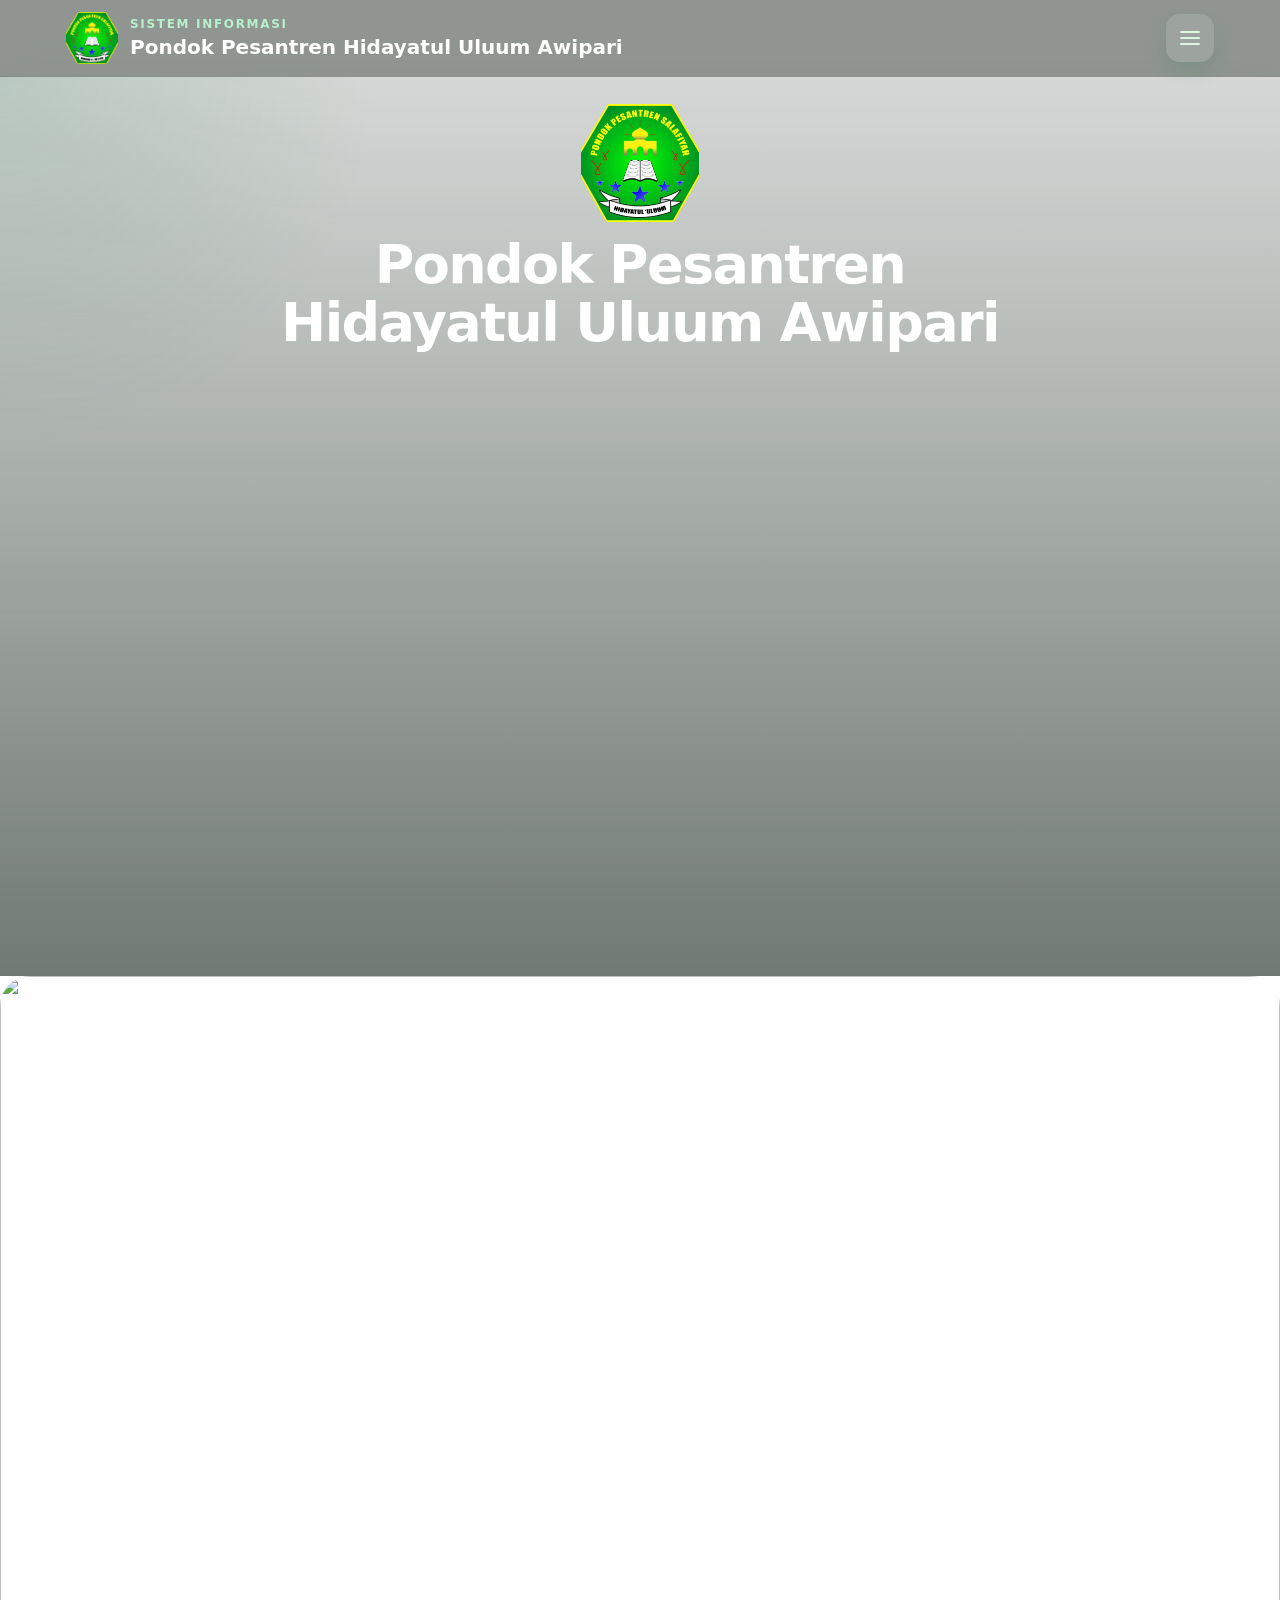
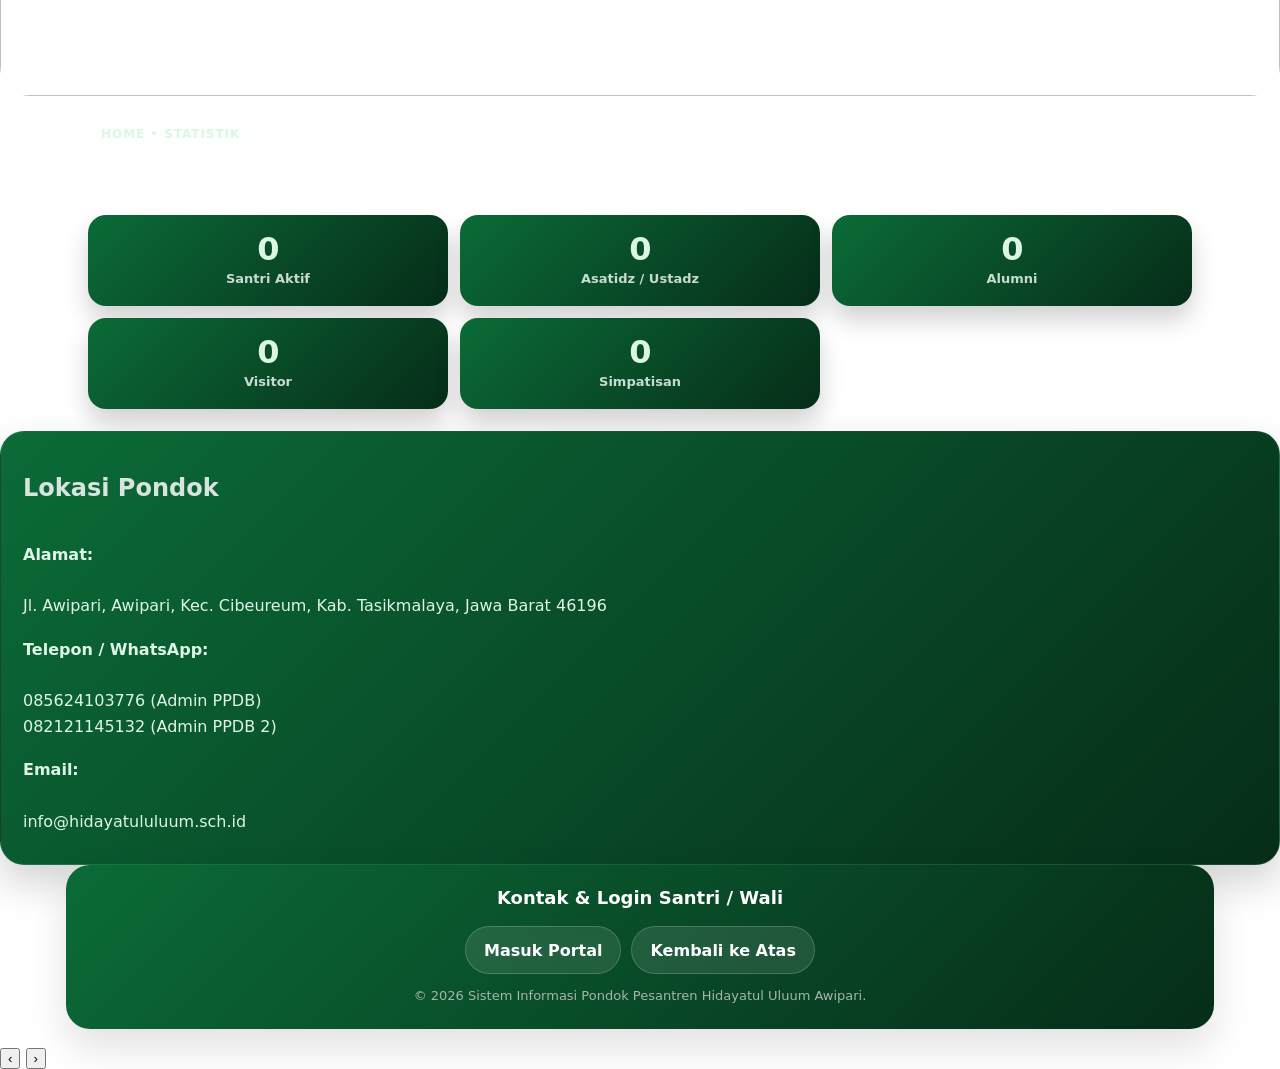
==== index.html @ ecfae8db "Update index.html" ====
<!DOCTYPE html>
<html lang="id">
<head>
  <meta charset="UTF-8" />
 <meta name="viewport" content="width=device-width, initial-scale=1.0" />
  <link rel="icon" type="image/png" href="logo.png">
  <title>Sistem Informasi Ponpes Hidayatul Uluum</title>
  <meta name="description" content="Sistem Informasi Pondok Pesantren Hidayatul Uluum Awipari" />

  
  <link rel="stylesheet" href="assets/css/style.css">
  <link rel="stylesheet" href="assets/css/home.css">
  <link rel="stylesheet" href="assets/css/banner.css">
  <link rel="stylesheet" href="assets/css/galery.css">
  <link rel="stylesheet" href="assets/css/profil.css">
  <link rel="stylesheet" href="assets/css/berita.css">
  <link rel="stylesheet" href="assets/css/program.css">
  <link rel="stylesheet" href="assets/css/ppdb.css">
  
  
</head>
<body>

  <header class="topbar">
    <div class="container topbar-inner">
      <a class="brand" href="#beranda" aria-label="Ke beranda">
        <img class="brand-logo" src="logo.png" alt="Logo Pondok" />
        <div class="brand-text">
          <span class="brand-kicker">Sistem Informasi</span>
          <span class="brand-title">Pondok Pesantren Hidayatul Uluum Awipari</span>
        </div>
      </a>

      <button class="menu-button" id="menuOpen" aria-label="Buka menu">
        <span class="menu-icon" aria-hidden="true">
          <span></span><span></span><span></span>
        </span>
      </button>
    </div>
  </header>

  <div class="overlay" id="overlay"></div>

  <aside class="drawer" id="drawer" aria-label="Menu navigasi">
    <div class="drawer-head">
      <div class="drawer-title">Menu</div>
      <button class="drawer-close" id="menuClose" aria-label="Tutup menu">×</button>
    </div>

    <nav class="nav-list" id="navList">
      <a class="nav-link" href="#beranda" data-view="home" data-scroll="beranda"><span>Home</span><small></small></a>
      <a class="nav-link" href="#profil" data-view="section" data-section="profil"><span>Profil Pondok</span><small></small></a>
      <a class="nav-link" href="#visi-misi" data-view="section" data-section="visi-misi"><span>Visi & Misi</span><small></small></a>
      <a class="nav-link" href="#program" data-view="section" data-section="program"><span>Program</span><small></small></a>
      <a class="nav-link" href="#kurikulum" data-view="section" data-section="kurikulum"><span>Kurikulum</span><small></small></a>
      <a class="nav-link" href="#ppdb" data-view="section" data-section="ppdb"><span>PPDB</span><small></small></a>
      <a class="nav-link" href="#berita" data-view="section" data-section="berita"><span>Berita</span><small></small></a>
      <a class="nav-link" href="#galery" data-view="section" data-section="galery"><span>Galery</span><small></small></a>
      <a class="nav-link" href="#banner" data-view="home" data-scroll="banner"><span>Banner</span><small></small></a>
      <a class="nav-link" href="#statistik" data-view="home" data-scroll="statistik"><span>Statistik</span><small></small></a>
      <a class="nav-link" href="#donasi" data-view="section" data-section="donasi"><span>Donasi</span><small></small></a>
      <a class="nav-link" href="#lokasi" data-view="home" data-scroll="lokasi"><span>Lokasi</span><small></small></a>
      <a class="nav-link" href="#kontak" data-view="footer" data-scroll="kontak"><span>Kontak</span><small></small></a>
    </nav>

    <div class="portal-box">
      <a class="portal-card" href="https://example.com/login" target="_blank" rel="noopener">
        <strong>🔐 Login Santri / Wali</strong>
        <span>Masuk ke portal informasi santri dan wali.</span>
      </a>
    </div>
  </aside>

  <main>
    <section class="hero" id="beranda">
      <div class="container">
        <div class="hero-shell">
          <div class="hero-inner">
            <div class="hero-brand">
              <img class="hero-logo" src="logo.png" alt="Logo Pondok Pesantren" />
            
             <h1 class="hero-title">Pondok Pesantren Hidayatul Uluum Awipari</h1>
              

              <div class="hero-note">
                <strong style="margin-left:5px;"></strong>
              </div>
            </div>
          </div>
        </div>
      </div>

     
      
      <!-- BANNER -->
      <section class="hero">

  <div class="hero-banner">
    <img src="assets/img/banner/banner.jpeg" class="slide active">
    <img src="assets/img/banner/banner1.jpeg" class="slide">
    <img src="assets/img/banner/banner2.jpeg" class="slide active">
  </div>

</section>


    <section class="block content-section" id="galery">
  <div class="container">

    <div class="section-head">
      <div>
        <div class="section-badge">Menu • Galery</div>
        <h2 class="section-title">Galery Pondok</h2>
      </div>
    </div>

    <div class="news-grid" id="galery-container">

      <!-- CARD 1 -->
      <article class="news-card">
        <img src="assets/img/galery/galery1.jpg" alt="galery 1">
      </article>

      <!-- CARD 2 -->
      <article class="news-card">
        <img src="assets/img/galery/galery1.jpg" alt="galery 1">
      </article>

      <!-- CARD 3 -->
      <article class="news-card">
        <img src="assets/img/galery/galery1.jpg" alt="galery 1">
      </article>

      <!-- CARD 4 -->
      <article class="news-card">
        <img src="assets/img/galery/galery1.jpg" alt="galery 1">
      </article>

      <!-- CARD 5 -->
      <article class="news-card">
        <img src="assets/img/galery/galery1.jpg" alt="galery 1">
      </article>

    </div>

  </div>
</section>

   


    <section class="block home-block">
      <div class="container">
        <div class="section-card">
          <div class="section-head">
            <div>
              <div class="section-badge">Home • Statistik</div>
              <h2 class="section-title">Statistik Pondok</h2>
             
            </div>
          </div>

          <div class="stats-wrap">
            <div class="stats-grid">
              <div class="stat">
                <div class="stat-value" data-count="1250">0</div>
                <div class="stat-label">Santri Aktif</div>
              </div>
              <div class="stat">
                <div class="stat-value" data-count="86">0</div>
                <div class="stat-label">Asatidz / Ustadz</div>
              </div>
              <div class="stat">
                <div class="stat-value" data-count="432">0</div>
                <div class="stat-label">Alumni</div>
              </div>
              <div class="stat">
                <div class="stat-value" data-count="15430">0</div>
                <div class="stat-label">Visitor</div>
              </div>
              <div class="stat">
                <div class="stat-value" data-count="5280">0</div>
                <div class="stat-label">Simpatisan</div>
              </div>
            </div>
          </div>
        </div>
      </div>
    </section>

   </section> <!-- tutup section sebelumnya -->

<section class="location-full home-block" id="lokasi">

  <div class="location-info">

    <h2>Lokasi Pondok</h2>

    <div class="location-meta">

      <div class="meta-row">
        <strong>Alamat:</strong><br><br>
        Jl. Awipari, Awipari, Kec. Cibeureum,
        Kab. Tasikmalaya, Jawa Barat 46196
      </div>

      <div class="meta-row">
        <strong>Telepon / WhatsApp:</strong><br><br>
        085624103776 (Admin PPDB)<br>
        082121145132 (Admin PPDB 2)
      </div>

      <div class="meta-row">
        <strong>Email:</strong><br><br>
        info@hidayatululuum.sch.id
      </div>

    </div>

  </div>

</section>

<section class="block content-section" id="profil">
  <div class="container">

    <div class="section-head">
      <div>
        <div class="section-badge">Menu • Profil</div>
        <h2 class="section-title">Profil Pondok</h2>
      </div>
    </div>

    <div class="news-grid" id="profil-container">

      <!-- CARD 1 -->
      <article class="news-card">
        <img src="assets/img/profil/profil1.jpg" alt="Profil 1">
      </article>

      <!-- CARD 2 -->
      <article class="news-card">
        <img src="assets/img/profil/profil2.jpg" alt="Profil 2">
      </article>

      <!-- CARD 3 -->
      <article class="news-card">
        <img src="assets/img/profil/profil3.jpg" alt="Profil Pondok 3">
      </article>

      <!-- CARD 4 -->
      <article class="news-card">
        <img src="assets/img/profil/profil4.jpg" alt="Profil Pondok 4">
      </article>

      <!-- CARD 5 -->
      <article class="news-card">
        <img src="assets/img/profil/profil5.jpg" alt="Profil Pondok 5">
      </article>

    </div>

  </div>
</section>

<section class="block content-section" id="visi-misi">
  <div class="container">

    <div class="section-head">
      <div>
        <div class="section-badge">Menu • Visi & Misi</div>
        <h2 class="section-title">Visi & Misi</h2>
      </div>
    </div>

    <div class="news-grid" id="visi-misi-container">

      <!-- CARD 1 -->
      <article class="news-card">
        <img src="assets/img/visi-misi/visi-misi1.jpg" alt="visi-misi">
      </article>

      <!-- CARD 2 -->
      <article class="news-card">
        <img src="assets/img/visi-misi/visi-misi2.jpg" alt="visi-misi">
      </article>

      <!-- CARD 3 -->
      <article class="news-card">
        <img src="assets/img/visi-misi/visi-misi3.jpg" alt="visi-misi">
      </article>

      <!-- CARD 4 -->
      <article class="news-card">
        <img src="assets/img/visi-misi/visi-misi4.jpg" alt="visi-misi">
      </article>

      <!-- CARD 5 -->
      <article class="news-card">
        <img src="assets/img/visi-misi/visi-misi5.jpg" alt="visi-misi 5">
      </article>

    </div>

  </div>
</section>

    <section class="block content-section" id="program">
  <div class="container">

    <div class="section-head">
      <div>
        <div class="section-badge">Menu • Program</div>
        <h2 class="section-title">Program</h2>
      </div>
    </div>

    <div class="news-grid" id="program-container">

      <!-- CARD 1 -->
      <article class="news-card">
        <img src="assets/img/program/program1.jpg" alt="program">
      </article>

      <!-- CARD 2 -->
      <article class="news-card">
        <img src="assets/img/program/program2.jpg" alt="program">
      </article>

      <!-- CARD 3 -->
      <article class="news-card">
        <img src="assets/img/program/program3.jpg" alt="program">
      </article>

      <!-- CARD 4 -->
      <article class="news-card">
        <img src="assets/img/program/program4.jpg" alt="program">
      </article>

      <!-- CARD 5 -->
      <article class="news-card">
        <img src="assets/img/program/program5.jpg" alt="program">
      </article>

    </div>

  </div>
</section>
    
  
 <section class="block content-section" id="kurikulum">
  <div class="container">

    <div class="section-head">
      <div>
        <div class="section-badge">Menu • Kurikulum</div>
        <h2 class="section-title">Kurikulum</h2>
      </div>
    </div>

    <div class="news-grid" id="kurikulum-container">

      <!-- CARD 1 -->
      <article class="news-card">
        <img src="assets/img/kurikulum/kurikulum1.jpg" alt="kurikulum">
      </article>

      <!-- CARD 2 -->
      <article class="news-card">
        <img src="assets/img/kurikulum/kurikulum2.jpg" alt="kurikulum">
      </article>

      <!-- CARD 3 -->
      <article class="news-card">
        <img src="assets/img/kurikulum/kurikulum3.jpg" alt="kurikulum">
      </article>

      <!-- CARD 4 -->
      <article class="news-card">
        <img src="assets/img/kurikulum/kurikulum4.jpg" alt="kurikulum">
      </article>

      <!-- CARD 5 -->
      <article class="news-card">
        <img src="assets/img/kurikulum/kurikulum5.jpg" alt="kurikulum">
      </article>

    </div>

  </div>
</section>

    <section class="block content-section" id="ppdb">
  <div class="container">

    <div class="section-head">
      <div>
        <div class="section-badge">Menu • PPDB</div>
        <h2 class="section-title">PPDB</h2>
      </div>
    </div>

    <div class="news-grid" id="ppdb-container">

      <!-- CARD 1 -->
      <article class="news-card">
        <img src="assets/img/ppdb/ppdb1.jpg" alt="ppdb">
      </article>

      <!-- CARD 2 -->
      <article class="news-card">
        <img src="assets/img/ppdb/ppdb2.jpg" alt="ppdb">
      </article>

      <!-- CARD 3 -->
      <article class="news-card">
        <img src="assets/img/ppdb/ppdb3.jpg" alt="ppdb">
      </article>

      <!-- CARD 4 -->
      <article class="news-card">
        <img src="assets/img/ppdb/ppdb4.jpg" alt="ppdb">
      </article>

      <!-- CARD 5 -->
      <article class="news-card">
        <img src="assets/img/ppdb/ppdb5.jpg" alt="ppdb">
      </article>

    </div>

  </div>
</section>

    <section class="block content-section" id="berita">
  <div class="container">

    <div class="section-head">
      <div>
        <div class="section-badge">Menu • BERITA</div>
        <h2 class="section-title">BERITA</h2>
      </div>
    </div>

    <div class="news-grid" id="berita-container">

      <!-- CARD 1 -->
      <article class="news-card">
        <img src="assets/img/berita/berita1.jpg" alt="berita">
      </article>

      <!-- CARD 2 -->
      <article class="news-card">
        <img src="assets/img/berita/berita2.jpg" alt="berita">
      </article>

      <!-- CARD 3 -->
      <article class="news-card">
        <img src="assets/img/berita/berita3.jpg" alt="berita">
      </article>

      <!-- CARD 4 -->
      <article class="news-card">
        <img src="assets/img/berita/berita4.jpg" alt="berita">
      </article>

      <!-- CARD 5 -->
      <article class="news-card">
        <img src="assets/img/berita/berita5.jpg" alt="berita">
      </article>

    </div>

  </div>
</section>

    <section class="block content-section" id="donasi">
      <div class="container">
        <div class="section-card">
          <div class="section-head">
            <div>
              <div class="section-badge">Menu • Donasi</div>
              <h2 class="section-title">Donasi & Dukungan</h2>
           
            </div>
          </div>

          <div class="donation-wrap">
            <div class="donation-card">
              <h3>Rekening Donasi</h3>
              <p>
                Mari dukung pendidikan, pembangunan, dan kegiatan pondok pesantren.
              </p>

              <div class="donation-list">
                <div class="bank-box">
                  <strong>BSI</strong>
                  <span>7232592146<br>a.n. Pondok Hidayatul Uluum</span>
                </div>
              

              <div class="donation-actions">
                <a class="btn btn-green" href="#kontak">Hubungi Admin</a>
                <a class="btn btn-light" href="#lokasi">Cek Lokasi</a>
              </div>
            </div>

            <div class="donation-side">
              <div class="qris-card">
                <h4>QRIS / Scan Donasi</h4>
              
                <div class="qris-box">
                  <div>
                    <div style="font-size:28px;font-weight:900;">QRIS</div>
                    <small>Area QRIS bisa diganti dengan file gambar upload.</small>
                  </div>
                </div>
              </div>

              <div class="bank-box">
                <strong>Catatan</strong>
                <span>
                 
                </span>
              </div>
            </div>
          </div>
        </div>
      </div>
    </section>

    <footer id="kontak">
      <div class="container">
        <div class="footer-card">
          <strong>Kontak & Login Santri / Wali</strong>
          <div class="footer-actions">
            <a class="btn btn-outline" href="https://example.com/login" target="_blank" rel="noopener">Masuk Portal</a>
            <a class="btn btn-outline" href="#beranda">Kembali ke Atas</a>
          </div>
          <div class="footer-note">
            © 2026 Sistem Informasi Pondok Pesantren Hidayatul Uluum Awipari.
          </div>
        </div>
      </div>
    </footer>
  </main>

  <div id="lightbox" class="lightbox">
  <span id="closeLightbox">×</span>
  <img id="lightboxImg">
  <button id="prevImg">‹</button>
  <button id="nextImg">›</button>
</div>

<script src="assets/js/navigation.js"></script>
<script src="assets/js/lightbox.js"></script>
<script src="assets/js/banner.js"></script>
</body>
</html>
---- assets/css/style.css ----
:root{
  --green:#0b6b38;
  --green-dark:#08512b;
  --green-soft:#eaf6ef;
  --bg:#f6f8f7;
  --text:#15202a;
  --muted:#61707b;
  --line:rgba(255,255,255,.15);
  --glass:rgba(255,255,255,.10);
  --glass-2:rgba(255,255,255,.16);
  --shadow:0 18px 40px rgba(0,0,0,.12);
  --radius:24px;
  --max:1180px;
}

*{
  box-sizing:border-box;
}

html{
  scroll-behavior:smooth;
  -webkit-text-size-adjust:100%;
  scroll-padding-top:88px;
}

body{
  margin:0;
  font-family:system-ui,-apple-system,Segoe UI,Roboto,Arial,sans-serif;
  color:#fff;
  overflow-x:hidden;
  -webkit-font-smoothing:antialiased;
  text-rendering:optimizeLegibility;
  background:#fff;
}

body::before{
  content:"";
  position:fixed;
  inset:0;
  z-index:-2;
  background:url('../../background.jpeg') center/cover no-repeat;
  transform:scale(1.02);
}

a{
  text-decoration:none;
  color:inherit;
}

img{
  display:block;
  max-width:100%;
}

.container{
  width:100%;
  max-width:var(--max);
  margin:auto;
  padding:0 16px;
}

/* Top bar */
.topbar{
  position:fixed;
  inset:0 0 auto 0;
  z-index:1000;
  background:rgba(9, 20, 13, .45);
  backdrop-filter:blur(16px);
  border-bottom:1px solid rgba(255,255,255,.08);
}

.topbar-inner{
  height:76px;
  display:flex;
  align-items:center;
  justify-content:space-between;
  gap:14px;
}

.brand{
  display:flex;
  align-items:center;
  gap:12px;
  min-width:0;
}

.brand-logo{
  width:52px;
  height:52px;
  border-radius:16px;
  object-fit:cover;
  background:transparent;
  border:none;
  box-shadow:none;
}

.brand-text{
  min-width:0;
  line-height:1.1;
}

.brand-kicker{
  display:block;
  font-size:12px;
  letter-spacing:.14em;
  text-transform:uppercase;
  color:#b7f0cd;
  font-weight:800;
  margin-bottom:5px;
}

.brand-title{
  display:block;
  font-size:clamp(15px, 2.4vw, 20px);
  font-weight:900;
  color:#fff;
  white-space:nowrap;
  overflow:hidden;
  text-overflow:ellipsis;
}

.menu-button{
  width:48px;
  height:48px;
  border:none;
  border-radius:14px;
  background:rgba(234,246,239,.14);
  color:#dbf6e3;
  cursor:pointer;
  display:grid;
  place-items:center;
  box-shadow:0 10px 18px rgba(11,107,56,.12);
  transition:.25s ease;
  flex:0 0 auto;
}

.menu-button:hover{
  transform:translateY(-1px);
  background:rgba(234,246,239,.20);
}

.menu-icon{
  width:20px;
  height:14px;
  position:relative;
}

.menu-icon span{
  position:absolute;
  left:0;
  width:100%;
  height:2px;
  border-radius:2px;
  background:currentColor;
}

.menu-icon span:nth-child(1){top:0}
.menu-icon span:nth-child(2){top:6px}
.menu-icon span:nth-child(3){bottom:0}

/* Drawer */
.overlay{
  position:fixed;
  inset:0;
  background:rgba(2, 10, 6, .55);
  opacity:0;
  pointer-events:none;
  transition:.25s ease;
  z-index:1100;
}

.overlay.active{
  opacity:1;
  pointer-events:auto;
}

.drawer{
  position:fixed;
  top:0;
  right:-100%;
  width:min(360px, 88vw);
  height:100vh;
  background:rgba(8, 18, 12, .86);
  backdrop-filter:blur(18px);
  z-index:1200;
  box-shadow:-18px 0 50px rgba(0,0,0,.20);
  transition:.32s ease;
  display:flex;
  flex-direction:column;
  padding:22px;
  border-left:1px solid rgba(255,255,255,.08);
}

.drawer.active{
  right:0;
}

.drawer-head{
  display:flex;
  align-items:center;
  justify-content:space-between;
  gap:12px;
  padding-bottom:16px;
  border-bottom:1px solid rgba(255,255,255,.10);
  margin-bottom:18px;
}

.drawer-title{
  font-weight:900;
  font-size:18px;
  color:#dbf6e3;
}

.drawer-close{
  border:none;
  background:rgba(255,255,255,.08);
  color:#fff;
  width:40px;
  height:40px;
  border-radius:12px;
  cursor:pointer;
  font-size:22px;
  line-height:1;
}

.nav-list{
  display:flex;
  flex-direction:column;
  gap:8px;
  overflow:auto;
  padding-right:2px;
}

.nav-link{
  display:flex;
  align-items:center;
  justify-content:space-between;
  gap:12px;
  padding:14px 15px;
  border-radius:14px;
  color:#eef8f1;
  background:rgba(255,255,255,.04);
  border:1px solid rgba(255,255,255,.08);
  font-weight:800;
  transition:.22s ease;
}

.nav-link:hover,
.nav-link.active{
  transform:translateX(2px);
  border-color:rgba(11,107,56,.40);
  background:linear-gradient(90deg, rgba(11,107,56,.26), rgba(11,107,56,.12));
}

.nav-link small{
  font-weight:600;
  color:rgba(233,245,238,.72);
}

.portal-box{
  margin-top:auto;
  padding-top:18px;
  border-top:1px solid rgba(255,255,255,.10);
}

.portal-card{
  display:block;
  padding:16px;
  border-radius:18px;
  background:linear-gradient(135deg, var(--green), var(--green-dark));
  color:#fff;
  box-shadow:0 18px 30px rgba(11,107,56,.22);
  text-align:left;
  transition:.25s ease;
}

.portal-card:hover{
  transform:translateY(-2px);
}

.portal-card strong{
  display:block;
  font-size:16px;
  margin-bottom:5px;
}

.portal-card span{
  display:block;
  font-size:13px;
  opacity:.9;
  line-height:1.5;
}

/* Main */
main{
  padding-top:76px;
}

.btn{
  border:none;
  cursor:pointer;
  border-radius:999px;
  padding:13px 18px;
  font-weight:800;
  transition:.25s ease;
  display:inline-flex;
  align-items:center;
  gap:10px;
  justify-content:center;
  min-height:48px;
}

.btn:hover{
  transform:translateY(-1px);
}

.btn-outline{
  background:rgba(255,255,255,.10);
  color:#fff;
  border:1px solid rgba(255,255,255,.18);
  backdrop-filter:blur(8px);
}

.btn-green{
  background:linear-gradient(135deg, #1b8d50, #0b6b38);
  color:#fff;
  box-shadow:0 12px 24px rgba(11,107,56,.18);
}

.btn-green:hover{
  filter:brightness(1.03);
}

.btn-light{
  background:rgba(255,255,255,.10);
  color:#fff;
  border:1px solid rgba(255,255,255,.12);
}

/* Sections */
section.block{
  padding:0;
}

.section-card{
  position:relative;
  overflow:hidden;
  background:transparent;
  border:none;
  border-radius:var(--radius);
  box-shadow:none;
  backdrop-filter:none;
}

.section-card::before{
  content:"";
  position:absolute;
  inset:0;
  pointer-events:none;
  background:none;
}

.section-head{
  position:relative;
  z-index:1;
  padding:22px 22px 0;
  display:flex;
  align-items:flex-end;
  justify-content:space-between;
  gap:16px;
  flex-wrap:wrap;
}

.section-title{
  margin:0;
  font-size:clamp(20px, 3vw, 30px);
  color:#fff;
  letter-spacing:-.02em;
}

.section-subtitle{
  margin:8px 0 0;
  color:rgba(239,247,243,.84);
  line-height:1.7;
  max-width:820px;
}

.section-badge{
  display:inline-flex;
  align-items:center;
  gap:8px;
  padding:8px 12px;
  border-radius:999px;
  background:rgba(234,246,239,.10);
  color:#dbf6e3;
  border:1px solid rgba(255,255,255,.10);
  font-size:12px;
  font-weight:800;
  letter-spacing:.08em;
  text-transform:uppercase;
  margin-bottom:12px;
}

/* Content pages that switch based on menu */
.content-section{
  display:none;
}

.content-section.active{
  display:block;
}

.content-wrap{
  position:relative;
  z-index:1;
  padding:22px;
}

.content-box{
  position:relative;
  overflow:hidden;
  background:rgba(255,255,255,.11);
  border:1px solid rgba(255,255,255,.12);
  border-radius:22px;
  padding:22px;
  backdrop-filter:blur(12px);
  box-shadow:0 10px 24px rgba(0,0,0,.08);
}

.content-box::before{
  content:"";
  position:absolute;
  inset:0;
  pointer-events:none;
  background:
    linear-gradient(135deg, rgba(11,107,56,.08), transparent 44%),
    radial-gradient(circle at right top, rgba(255,255,255,.10), transparent 26%);
}

.content-box h3{
  position:relative;
  z-index:1;
  margin:0 0 10px;
  font-size:24px;
  color:#fff;
}

.content-box p{
  position:relative;
  z-index:1;
  margin:0;
  color:rgba(239,247,243,.88);
  line-height:1.8;
}

.placeholder-grid{
  position:relative;
  z-index:1;
  display:grid;
  grid-template-columns:repeat(2, minmax(0, 1fr));
  gap:14px;
  margin-top:18px;
}

.placeholder-card{
  padding:16px;
  border-radius:18px;
  background:rgba(255,255,255,.08);
  border:1px dashed rgba(255,255,255,.20);
  color:rgba(237,247,241,.86);
  line-height:1.7;
  min-height:92px;
}

.placeholder-card strong{
  display:block;
  color:#fff;
  margin-bottom:6px;
  font-size:15px;
}

/* FOOTER FULL WIDTH */
footer{
  width:100vw;
  max-width:100vw;
  margin-left:calc(50% - 50vw);
  margin-right:calc(50% - 50vw);
  padding:0;
}

.footer-card{
  background:linear-gradient(135deg, #0b6b38, #062d18);
  color:#d8e4dd;
  border-radius:24px;
  padding:22px;
  display:grid;
  gap:12px;
  text-align:center;
  box-shadow:var(--shadow);
  border:none;
  backdrop-filter:none;
  width:100%;
  max-width:100%;
}

.footer-card strong{
  color:#fff;
  font-size:18px;
}

.footer-actions{
  display:flex;
  flex-wrap:wrap;
  justify-content:center;
  gap:10px;
  margin-top:6px;
}

.footer-note{
  color:#a7b4ad;
  font-size:13px;
  line-height:1.6;
}

/* Responsive */
@media (max-width:1024px){
  .placeholder-grid{
    grid-template-columns:1fr;
  }
}

@media (max-width:768px){
  .topbar-inner{
    height:70px;
  }

  .brand-logo{
    width:44px;
    height:44px;
    border-radius:14px;
  }

  .menu-button{
    width:44px;
    height:44px;
  }

  main{
    padding-top:70px;
  }

  .section-card{
    border-radius:20px;
  }

  .section-head{
    padding:16px 16px 0;
  }

  .content-wrap{
    padding:16px;
  }

  /* .content-box,
  .footer-card{
    padding:16px;
    border-radius:18px;
  }

  .content-box h3{
    font-size:20px;
  }

  .footer-card{
    border-radius:20px;
    padding:18px;
  }
} */

@media (max-width:520px){
  .brand-title{
    max-width:175px;
    white-space:normal;
    display:-webkit-box;
    -webkit-line-clamp:2;
    -webkit-box-orient:vertical;
    overflow:hidden;
  }

  .topbar-inner{
    height:66px;
  }

  .btn{
    width:100%;
  }

  .section-subtitle{
    font-size:13px;
  }

  .meta-row{
    font-size:13px;
    padding:0;
  }

  .footer-card{
    padding:16px;
  }
}

@media (max-width:380px){
  .topbar-inner{
    height:62px;
  }

  .brand{
    gap:10px;
  }

  .brand-logo{
    width:40px;
    height:40px;
    border-radius:12px;
  }

  .menu-button{
    width:42px;
    height:42px;
  }

  main{
    padding-top:62px;
  }
}

.lightbox{
  position:fixed;
  inset:0;
  background:rgba(0,0,0,.95);
  display:none;
  align-items:center;
  justify-content:center;
  z-index:99999;
}

.lightbox.active{
  display:flex;
}

.lightbox img{
  max-width:90%;
  max-height:90%;
  object-fit:contain;
  animation: zoomIn .2s ease;
}

@keyframes zoomIn{
  from{
    transform:scale(.9);
    opacity:.4;
  }
  to{
    transform:scale(1);
    opacity:1;
  }
}

/* tombol navigasi */
.lightbox button{
  position:absolute;
  top:50%;
  transform:translateY(-50%);
  background:rgba(255,255,255,.12);
  border:none;
  color:#fff;
  font-size:28px;
  width:44px;
  height:44px;
  border-radius:10px;
  cursor:pointer;
}

#prevImg{left:16px}
#nextImg{right:16px}

/* close button */
#closeLightbox{
  position:absolute;
  top:16px;
  right:16px;
  font-size:32px;
  color:#fff;
  cursor:pointer;
}
---- assets/css/home.css ----
/* Hero */
.hero{
  width:100%;
  padding:0;
}

.hero-shell{
  width:100%;
  min-height:100vh;
  position:relative;
  background:
    linear-gradient(180deg, rgba(8, 24, 14, .18), rgba(8, 24, 14, .58)),
    url('../../background.jpeg') center/cover no-repeat;
}

.hero-shell::before{
  content:"";
  position:absolute;
  inset:0;
  background:
    linear-gradient(180deg, rgba(255,255,255,.06), rgba(255,255,255,0)),
    radial-gradient(circle at top left, rgba(11,107,56,.14), transparent 24%);
  pointer-events:none;
}

.hero-inner{
  width:100%;
  padding:28px;
  display:grid;
  gap:22px;
  position:relative;
  z-index:1;
}

.hero-brand{
  text-align:center;
  margin:0 auto;
  max-width:760px;
}

.hero-logo{
  width:118px;
  height:118px;
  border-radius:28px;
  object-fit:cover;
  background:transparent;
  border:none;
  box-shadow:none;
  display:block;
  margin:0 auto 14px;
}

.hero-kicker{
  display:inline-block;
  font-size:12px;
  letter-spacing:.2em;
  text-transform:uppercase;
  font-weight:900;
  padding:8px 14px;
  border-radius:999px;
  background:rgba(255,255,255,.12);
  border:1px solid rgba(255,255,255,.16);
  margin-bottom:14px;
}

.hero-title{
  margin:0;
  font-size:clamp(28px, 5vw, 54px);
  line-height:1.08;
  letter-spacing:-.03em;
  text-wrap:balance;
}

.hero-subtitle{
  margin:14px auto 0;
  font-size:clamp(15px, 2.2vw, 19px);
  line-height:1.8;
  color:rgba(255,255,255,.92);
  max-width:760px;
}

.hero-actions{
  display:flex;
  flex-wrap:wrap;
  gap:12px;
  justify-content:center;
  margin-top:18px;
}

.hero-note{
  display:flex;
  justify-content:center;
  margin-top:8px;
  color:rgba(255,255,255,.86);
  font-size:13px;
  text-align:center;
}

/* Gallery */



.dots{
  display:flex;
  align-items:center;
  gap:8px;
  flex-wrap:wrap;
}

.dot{
  width:10px;
  height:10px;
  border-radius:50%;
  border:none;
  background:rgba(255,255,255,.38);
  cursor:pointer;
  transition:.22s ease;
}

.dot.active{
  width:28px;
  border-radius:999px;
  background:#dbf6e3;
}

.slider-actions{
  display:flex;
  gap:10px;
}

.icon-btn{
  width:42px;
  height:42px;
  border:none;
  border-radius:12px;
  cursor:pointer;
  background:rgba(255,255,255,.12);
  color:#fff;
  font-size:18px;
  display:grid;
  place-items:center;
  transition:.22s ease;
  border:1px solid rgba(255,255,255,.10);
}

.icon-btn:hover{
  background:rgba(255,255,255,.18);
}

/* Statistics */
.stats-wrap{
  position:relative;
  z-index:1;
  padding:18px 22px 22px;
}

.stats-grid{
  display:grid;
  grid-template-columns:repeat(3, minmax(0, 1fr));
  gap:12px;
}

.stat{
  padding:18px 14px;
  background:linear-gradient(135deg, #0b6b38, #062d18);
  border:none;
  border-radius:18px;
  text-align:center;
  box-shadow:0 14px 24px rgba(0,0,0,.18);
  min-width:0;
  backdrop-filter:none;
}

.stat-value{
  font-size:clamp(22px, 3.2vw, 32px);
  font-weight:900;
  color:#dbf6e3;
  letter-spacing:-.03em;
  margin-bottom:5px;
  line-height:1;
}

.stat-label{
  color:rgba(237,247,241,.84);
  font-weight:700;
  font-size:13px;
  line-height:1.4;
}

/* Location */
.location-full{
  width:100%;
  margin:0;
  padding:0;
}

.location-wrap{
  width:100%;
  padding:0;
}

.location-info{
  width:100%;
  background:linear-gradient(135deg, #0b6b38, #062d18);
  color:#d8e4dd;
  border-radius:24px;
  padding:22px;
  display:grid;
  gap:12px;
  box-shadow:0 18px 40px rgba(0,0,0,.18);
  border:1px solid rgba(255,255,255,.08);
  backdrop-filter:none;
}

.location-info h3{
  margin:0;
  font-size:34px;
  color:#fff;
}

.location-info p{
  margin:0;
  color:rgba(239,247,243,.92);
  line-height:1.8;
  font-size:14px;
}

.location-meta{
  display:grid;
  gap:10px;
  margin-top:8px;
}

.meta-row{
  padding:0;
  background:none;
  border:none;
  border-radius:0;
  color:#dff5e7;
  line-height:1.6;
  font-size:16px;
  margin-bottom:8px;
}

#alamat .section-card{
  background:transparent;
  border:none;
  box-shadow:none;
  backdrop-filter:none;
}

#alamat .location-info{
  width:100%;
  max-width:none;
  background:linear-gradient(160deg, #0b6b38, #062d18, #03150b);
  border:none;
  box-shadow:0 18px 40px rgba(0,0,0,.28);
}

/* Responsive */
@media (max-width:1024px){
  .stats-grid{
    grid-template-columns:repeat(2, minmax(0, 1fr));
  }
}

@media (max-width:768px){
  .hero-shell{
    min-height:auto;
    border-radius:0 0 22px 22px;
  }

  .hero-inner{
    padding:16px 14px 18px;
    gap:14px;
  }

  .hero-brand{
    max-width:100%;
  }

  .hero-logo{
    width:86px;
    height:86px;
    border-radius:22px;
    margin:0 auto 8px;
    object-fit:contain;
  }

  .hero-kicker{
    padding:7px 12px;
    margin-bottom:8px;
  }

  .hero-title{
    font-size:clamp(24px, 5vw, 36px);
    line-height:1.12;
  }

  .hero-subtitle{
    font-size:14px;
    line-height:1.6;
    margin-top:10px;
  }

  .hero-actions{
    margin-top:12px;
  }

  .slider{
    min-height:260px;
    border-radius:0 0 22px 22px;
  }

  .slide{
    height:260px;
  }

  .slide-caption{
    left:14px;
    right:14px;
    bottom:14px;
  }

  .slide-caption h3{
    font-size:18px;
  }

  .slide-caption p{
    font-size:13px;
  }

  .slider-ui{
    margin-top:12px;
  }

  .slider-actions{
    width:100%;
    justify-content:space-between;
  }

  .dots{
    gap:7px;
  }

  .stats-wrap{
    overflow-x:auto;
    -webkit-overflow-scrolling:touch;
    scrollbar-width:none;
  }

  .stats-wrap::-webkit-scrollbar{
    display:none;
  }

  .stats-grid{
    display:grid;
    grid-auto-flow:column;
    grid-auto-columns:minmax(102px, 1fr);
    grid-template-columns:none;
    gap:8px;
    width:max-content;
    min-width:100%;
    scroll-snap-type:x mandatory;
  }

  .stat{
    scroll-snap-align:start;
    padding:12px 8px;
    border-radius:14px;
    min-width:102px;
  }

  .stat-value{
    font-size:22px;
    margin-bottom:4px;
  }

  .stat-label{
    font-size:11px;
    line-height:1.35;
  }

  .location-info{
    border-radius:22px;
    padding:22px;
  }

  .location-info h3{
    font-size:20px;
  }

  .meta-row{
    font-size:14px;
  }
}

@media (max-width:520px){
  .hero-shell{
    border-radius:0 0 18px 18px;
  }

  .hero-inner{
    padding:14px 12px 16px;
  }

  .hero-title{
    font-size:26px;
  }

  .hero-subtitle{
    font-size:13px;
  }

  .hero-actions{
    flex-direction:column;
    gap:10px;
  }

  .slider{
    min-height:230px;
  }

  .slide{
    height:230px;
  }

  .stats-grid{
    grid-auto-columns:minmax(96px, 1fr);
    gap:7px;
  }

  .stat{
    padding:11px 7px;
    min-width:96px;
  }

  .stat-value{
    font-size:21px;
  }

  .stat-label{
    font-size:10.5px;
  }

  .meta-row{
    font-size:13px;
    padding:0;
  }
}

@media (max-width:380px){
  .hero-title{
    font-size:24px;
  }

  .hero-logo{
    width:78px;
    height:78px;
  }

  .stats-grid{
    grid-auto-columns:minmax(90px, 1fr);
  }

  .stat{
    min-width:90px;
  }

  .slider{
    min-height:220px;
  }

  .slide{
    height:220px;
  }
}

/* FULL WIDTH FIX */
.hero,
.hero-shell,
.gallery-wrap,
.slider,
.slides,
.slide,
.location-full,
.location-wrap{
  width:100vw;
  max-width:100vw;
  margin-left:calc(50% - 50vw);
  margin-right:calc(50% - 50vw);
}

body{
  overflow-x:hidden;
}

@media (max-width:768px){

  .hero-inner,
  .content-wrap,
  .stats-wrap{
    padding-left:12px;
    padding-right:12px;
  }

  .slider,
  .hero-shell{
    border-radius:0;
  }

}
---- assets/css/banner.css ----
.hero-top{
  background:rgba(255,255,255,.15);
  border-radius:30px;
  padding:40px 20px;

  margin-bottom:10px;
}

.hero-banner{
  width:100%;
  aspect-ratio:16/9;

  border-radius:30px;
  overflow:hidden;
}

.hero-banner img{
  width:100%;
  height:100%;
  object-fit:cover;
  display:block;
}
---- assets/css/galery.css ----
.galery-grid{
  display:grid;
  grid-template-columns:repeat(auto-fit,minmax(120px, 1fr));
 
  gap:6px;
  
}

.galery-card{
  position:relative;
  aspect-ratio:9 / 16;
  overflow:hidden;
  border-radius:10px;
  background:#000;
  cursor:pointer;
}

.galery-card img{
  width:100%;
  height:100%;
  object-fit:cover;
  display:block;
  transition:.25s ease;
}

.galery-card:hover img{
  transform:scale(1.08);
}
---- assets/css/berita.css ----
.berita-grid{
  display:grid;
  grid-template-columns:repeat(auto-fit,minmax(120px, 1fr));
 
  gap:6px;
  
}

.berita-card{
  position:relative;
  aspect-ratio:9 / 16;
  overflow:hidden;
  border-radius:10px;
  background:#000;
  cursor:pointer;
}

.berita-card img{
  width:100%;
  height:100%;
  object-fit:cover;
  display:block;
  transition:.25s ease;
}

.berita-card:hover img{
  transform:scale(1.08);
}
---- assets/css/ppdb.css ----
.ppdb-grid{
  display:grid;
  grid-template-columns:repeat(auto-fit,minmax(120px, 1fr));
 
  gap:6px;
  
}

.ppdb-card{
  position:relative;
  aspect-ratio:9 / 16;
  overflow:hidden;
  border-radius:10px;
  background:#000;
  cursor:pointer;
}

.ppdb-card img{
  width:100%;
  height:100%;
  object-fit:cover;
  display:block;
  transition:.25s ease;
}

.ppdb-card:hover img{
  transform:scale(1.08);
}
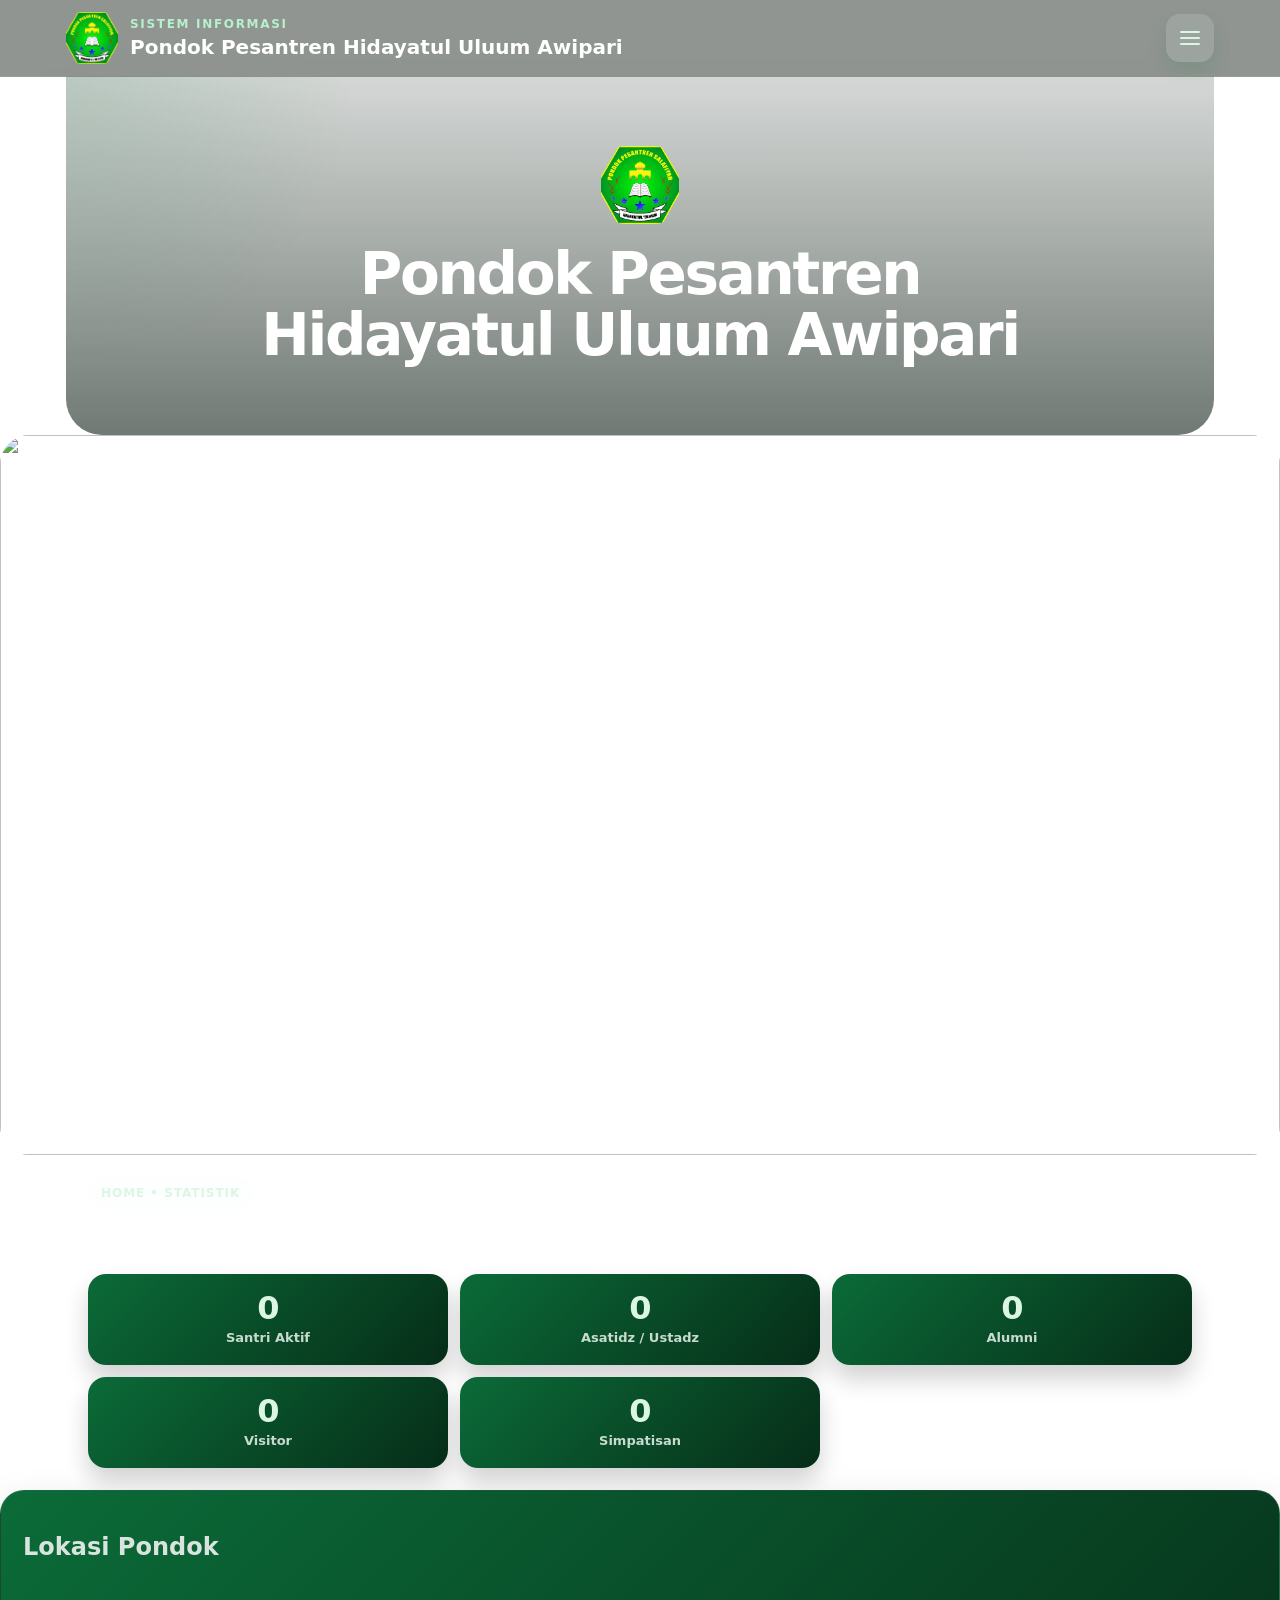
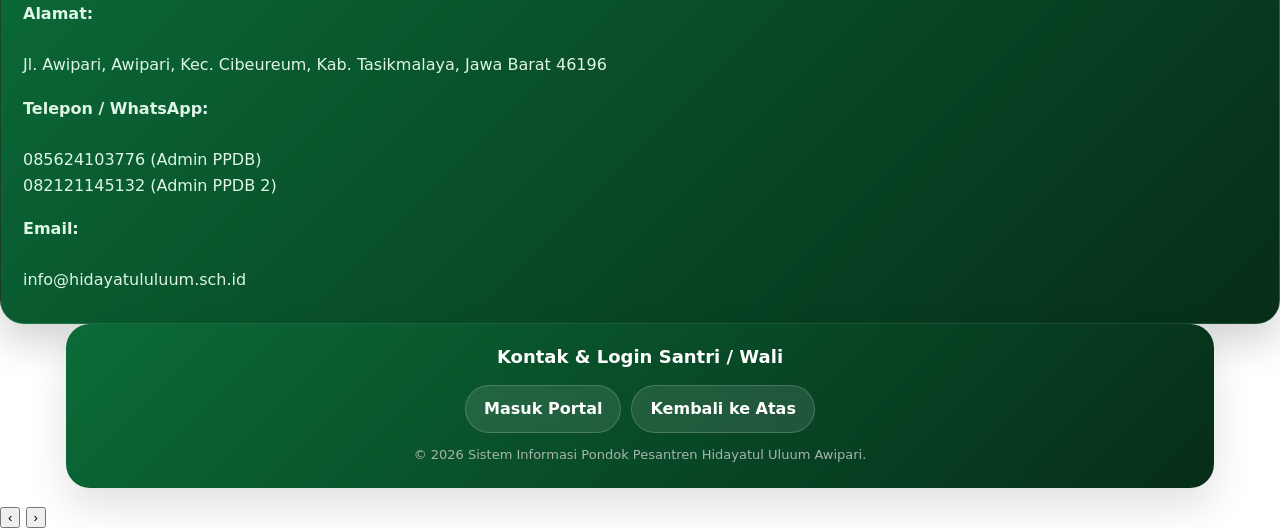
==== commit 0730d8c3: "Update index.html" ====
--- a/index.html
+++ b/index.html
@@ -9,6 +9,7 @@
 
   
   <link rel="stylesheet" href="assets/css/style.css">
+  <link rel="stylesheet" href="assets/css/judul.css">
   <link rel="stylesheet" href="assets/css/home.css">
   <link rel="stylesheet" href="assets/css/banner.css">
   <link rel="stylesheet" href="assets/css/galery.css">
@@ -114,7 +115,7 @@
       </div>
     </div>
 
-    <div class="news-grid" id="galery-container">
+    <div class="galery-grid" id="galery-container">
 
       <!-- CARD 1 -->
       <article class="news-card">
@@ -231,7 +232,7 @@
       </div>
     </div>
 
-    <div class="news-grid" id="profil-container">
+    <div class="profil-grid" id="profil-container">
 
       <!-- CARD 1 -->
       <article class="news-card">
@@ -273,7 +274,7 @@
       </div>
     </div>
 
-    <div class="news-grid" id="visi-misi-container">
+    <div class="visi-misi-grid" id="visi-misi-container">
 
       <!-- CARD 1 -->
       <article class="news-card">
@@ -315,7 +316,7 @@
       </div>
     </div>
 
-    <div class="news-grid" id="program-container">
+    <div class="program-grid" id="program-container">
 
       <!-- CARD 1 -->
       <article class="news-card">
@@ -358,7 +359,7 @@
       </div>
     </div>
 
-    <div class="news-grid" id="kurikulum-container">
+    <div class="kurikulum-grid" id="kurikulum-container">
 
       <!-- CARD 1 -->
       <article class="news-card">
@@ -400,7 +401,7 @@
       </div>
     </div>
 
-    <div class="news-grid" id="ppdb-container">
+    <div class="ppdb-grid" id="ppdb-container">
 
       <!-- CARD 1 -->
       <article class="news-card">
@@ -442,7 +443,7 @@
       </div>
     </div>
 
-    <div class="news-grid" id="berita-container">
+    <div class="berita-grid" id="berita-container">
 
       <!-- CARD 1 -->
       <article class="news-card">
@@ -555,5 +556,6 @@
 <script src="assets/js/navigation.js"></script>
 <script src="assets/js/lightbox.js"></script>
 <script src="assets/js/banner.js"></script>
+ <script src="assets/js/cloudinary.js"></script>
 </body>
 </html>
--- a/assets/css/judul.css
+++ b/assets/css/judul.css
@@ -0,0 +1,65 @@
+.hero{
+  width:100%;
+  padding:0;
+}
+.hero-shell{
+  width:100%;
+
+  border-radius:0 0 36px 36px;
+
+  position:relative;
+  overflow:hidden;
+
+  background:
+    linear-gradient(180deg, rgba(8, 24, 14, .18), rgba(8, 24, 14, .58)),
+    url('../../background.jpeg') center/cover no-repeat;
+}
+
+
+.hero-shell::before{
+  content:"";
+  position:absolute;
+  inset:0;
+
+  background:
+    linear-gradient(180deg, rgba(255,255,255,.06), rgba(255,255,255,0)),
+    radial-gradient(circle at top left, rgba(11,107,56,.14), transparent 24%);
+
+  pointer-events:none;
+}
+.hero-inner{
+  width:100%;
+
+  padding:70px 24px 55px;
+
+  display:flex;
+  flex-direction:column;
+  justify-content:center;
+  align-items:center;
+
+  text-align:center;
+
+  position:relative;
+  z-index:1;
+}
+
+.hero-brand{
+  text-align:center;
+  margin:0 auto;
+  max-width:1000px;
+}
+
+.hero-logo{
+  width:78px;
+  height:78px;
+
+  border-radius:24px;
+  object-fit:cover;
+
+  background:transparent;
+  border:none;
+  box-shadow:none;
+
+  display:block;
+  margin:0 auto 20px;
+}
--- a/assets/css/home.css
+++ b/assets/css/home.css
@@ -1,102 +1,64 @@
-/* Hero */
-.hero{
-  width:100%;
-  padding:0;
-}
-
-.hero-shell{
-  width:100%;
-  min-height:100vh;
-  position:relative;
-  background:
-    linear-gradient(180deg, rgba(8, 24, 14, .18), rgba(8, 24, 14, .58)),
-    url('../../background.jpeg') center/cover no-repeat;
-}
-
-.hero-shell::before{
-  content:"";
-  position:absolute;
-  inset:0;
-  background:
-    linear-gradient(180deg, rgba(255,255,255,.06), rgba(255,255,255,0)),
-    radial-gradient(circle at top left, rgba(11,107,56,.14), transparent 24%);
-  pointer-events:none;
-}
-
-.hero-inner{
-  width:100%;
-  padding:28px;
-  display:grid;
-  gap:22px;
-  position:relative;
-  z-index:1;
-}
-
-.hero-brand{
-  text-align:center;
-  margin:0 auto;
-  max-width:760px;
-}
-
-.hero-logo{
-  width:118px;
-  height:118px;
-  border-radius:28px;
-  object-fit:cover;
-  background:transparent;
-  border:none;
-  box-shadow:none;
-  display:block;
-  margin:0 auto 14px;
-}
-
 .hero-kicker{
   display:inline-block;
+
   font-size:12px;
-  letter-spacing:.2em;
+  letter-spacing:.22em;
   text-transform:uppercase;
   font-weight:900;
-  padding:8px 14px;
+
+  padding:10px 18px;
+
   border-radius:999px;
+
   background:rgba(255,255,255,.12);
   border:1px solid rgba(255,255,255,.16);
-  margin-bottom:14px;
+
+  margin-bottom:18px;
 }
 
 .hero-title{
   margin:0;
-  font-size:clamp(28px, 5vw, 54px);
-  line-height:1.08;
-  letter-spacing:-.03em;
+
+  font-size:clamp(30px, 5vw, 58px);
+
+  line-height:1.05;
+  letter-spacing:-.04em;
+
   text-wrap:balance;
 }
 
 .hero-subtitle{
-  margin:14px auto 0;
-  font-size:clamp(15px, 2.2vw, 19px);
+  margin:20px auto 0;
+
+  font-size:16px;
   line-height:1.8;
+
   color:rgba(255,255,255,.92);
+
   max-width:760px;
 }
 
 .hero-actions{
   display:flex;
   flex-wrap:wrap;
-  gap:12px;
+
+  gap:14px;
   justify-content:center;
-  margin-top:18px;
+
+  margin-top:28px;
 }
 
 .hero-note{
   display:flex;
   justify-content:center;
-  margin-top:8px;
+
+  margin-top:14px;
+
   color:rgba(255,255,255,.86);
+
   font-size:13px;
   text-align:center;
 }
-
-/* Gallery */
 
 
 
@@ -269,245 +231,3 @@
     min-height:auto;
     border-radius:0 0 22px 22px;
   }
-
-  .hero-inner{
-    padding:16px 14px 18px;
-    gap:14px;
-  }
-
-  .hero-brand{
-    max-width:100%;
-  }
-
-  .hero-logo{
-    width:86px;
-    height:86px;
-    border-radius:22px;
-    margin:0 auto 8px;
-    object-fit:contain;
-  }
-
-  .hero-kicker{
-    padding:7px 12px;
-    margin-bottom:8px;
-  }
-
-  .hero-title{
-    font-size:clamp(24px, 5vw, 36px);
-    line-height:1.12;
-  }
-
-  .hero-subtitle{
-    font-size:14px;
-    line-height:1.6;
-    margin-top:10px;
-  }
-
-  .hero-actions{
-    margin-top:12px;
-  }
-
-  .slider{
-    min-height:260px;
-    border-radius:0 0 22px 22px;
-  }
-
-  .slide{
-    height:260px;
-  }
-
-  .slide-caption{
-    left:14px;
-    right:14px;
-    bottom:14px;
-  }
-
-  .slide-caption h3{
-    font-size:18px;
-  }
-
-  .slide-caption p{
-    font-size:13px;
-  }
-
-  .slider-ui{
-    margin-top:12px;
-  }
-
-  .slider-actions{
-    width:100%;
-    justify-content:space-between;
-  }
-
-  .dots{
-    gap:7px;
-  }
-
-  .stats-wrap{
-    overflow-x:auto;
-    -webkit-overflow-scrolling:touch;
-    scrollbar-width:none;
-  }
-
-  .stats-wrap::-webkit-scrollbar{
-    display:none;
-  }
-
-  .stats-grid{
-    display:grid;
-    grid-auto-flow:column;
-    grid-auto-columns:minmax(102px, 1fr);
-    grid-template-columns:none;
-    gap:8px;
-    width:max-content;
-    min-width:100%;
-    scroll-snap-type:x mandatory;
-  }
-
-  .stat{
-    scroll-snap-align:start;
-    padding:12px 8px;
-    border-radius:14px;
-    min-width:102px;
-  }
-
-  .stat-value{
-    font-size:22px;
-    margin-bottom:4px;
-  }
-
-  .stat-label{
-    font-size:11px;
-    line-height:1.35;
-  }
-
-  .location-info{
-    border-radius:22px;
-    padding:22px;
-  }
-
-  .location-info h3{
-    font-size:20px;
-  }
-
-  .meta-row{
-    font-size:14px;
-  }
-}
-
-@media (max-width:520px){
-  .hero-shell{
-    border-radius:0 0 18px 18px;
-  }
-
-  .hero-inner{
-    padding:14px 12px 16px;
-  }
-
-  .hero-title{
-    font-size:26px;
-  }
-
-  .hero-subtitle{
-    font-size:13px;
-  }
-
-  .hero-actions{
-    flex-direction:column;
-    gap:10px;
-  }
-
-  .slider{
-    min-height:230px;
-  }
-
-  .slide{
-    height:230px;
-  }
-
-  .stats-grid{
-    grid-auto-columns:minmax(96px, 1fr);
-    gap:7px;
-  }
-
-  .stat{
-    padding:11px 7px;
-    min-width:96px;
-  }
-
-  .stat-value{
-    font-size:21px;
-  }
-
-  .stat-label{
-    font-size:10.5px;
-  }
-
-  .meta-row{
-    font-size:13px;
-    padding:0;
-  }
-}
-
-@media (max-width:380px){
-  .hero-title{
-    font-size:24px;
-  }
-
-  .hero-logo{
-    width:78px;
-    height:78px;
-  }
-
-  .stats-grid{
-    grid-auto-columns:minmax(90px, 1fr);
-  }
-
-  .stat{
-    min-width:90px;
-  }
-
-  .slider{
-    min-height:220px;
-  }
-
-  .slide{
-    height:220px;
-  }
-}
-
-/* FULL WIDTH FIX */
-.hero,
-.hero-shell,
-.gallery-wrap,
-.slider,
-.slides,
-.slide,
-.location-full,
-.location-wrap{
-  width:100vw;
-  max-width:100vw;
-  margin-left:calc(50% - 50vw);
-  margin-right:calc(50% - 50vw);
-}
-
-body{
-  overflow-x:hidden;
-}
-
-@media (max-width:768px){
-
-  .hero-inner,
-  .content-wrap,
-  .stats-wrap{
-    padding-left:12px;
-    padding-right:12px;
-  }
-
-  .slider,
-  .hero-shell{
-    border-radius:0;
-  }
-
-}
-
--- a/assets/css/banner.css
+++ b/assets/css/banner.css
@@ -1,4 +1,4 @@
-.hero-top{
+ .hero-top{
   background:rgba(255,255,255,.15);
   border-radius:30px;
   padding:40px 20px;
@@ -7,6 +7,7 @@
 }
 
 .hero-banner{
+  position:relative;
   width:100%;
   aspect-ratio:16/9;
 
@@ -20,3 +21,17 @@
   object-fit:cover;
   display:block;
 }
+.slide{
+  position:absolute;
+  width:100%;
+  height:100%;
+
+  object-fit:cover;
+
+  opacity:0;
+  transition:1s;
+}
+
+.slide.active{
+  opacity:1;
+}
--- a/assets/css/ppdb.css
+++ b/assets/css/ppdb.css
@@ -1,28 +1,39 @@
+/* SECTION */
+.ppdb{
+  width:100%;
+  padding:18px 0;
+}
+
+/* GRID */
 .ppdb-grid{
   display:grid;
-  grid-template-columns:repeat(auto-fit,minmax(120px, 1fr));
- 
-  gap:6px;
-  
+
+  grid-template-columns:repeat(3, 1fr);
+
+  gap:8px;
 }
 
-.ppdb-card{
-  position:relative;
-  aspect-ratio:9 / 16;
-  overflow:hidden;
-  border-radius:10px;
-  background:#000;
-  cursor:pointer;
-}
+/* IMAGE */
+.ppdb-grid img{
+  width:100%;
 
-.ppdb-card img{
-  width:100%;
-  height:100%;
+  aspect-ratio:9/16;
+
   object-fit:cover;
+
+  border-radius:16px;
+
   display:block;
+
   transition:.25s ease;
 }
 
-.ppdb-card:hover img{
-  transform:scale(1.08);
+/* LAPTOP / PC */
+@media (min-width:900px){
+
+  .ppdb-grid{
+    grid-template-columns:
+    repeat(auto-fit, minmax(180px, 1fr));
+  }
+
 }
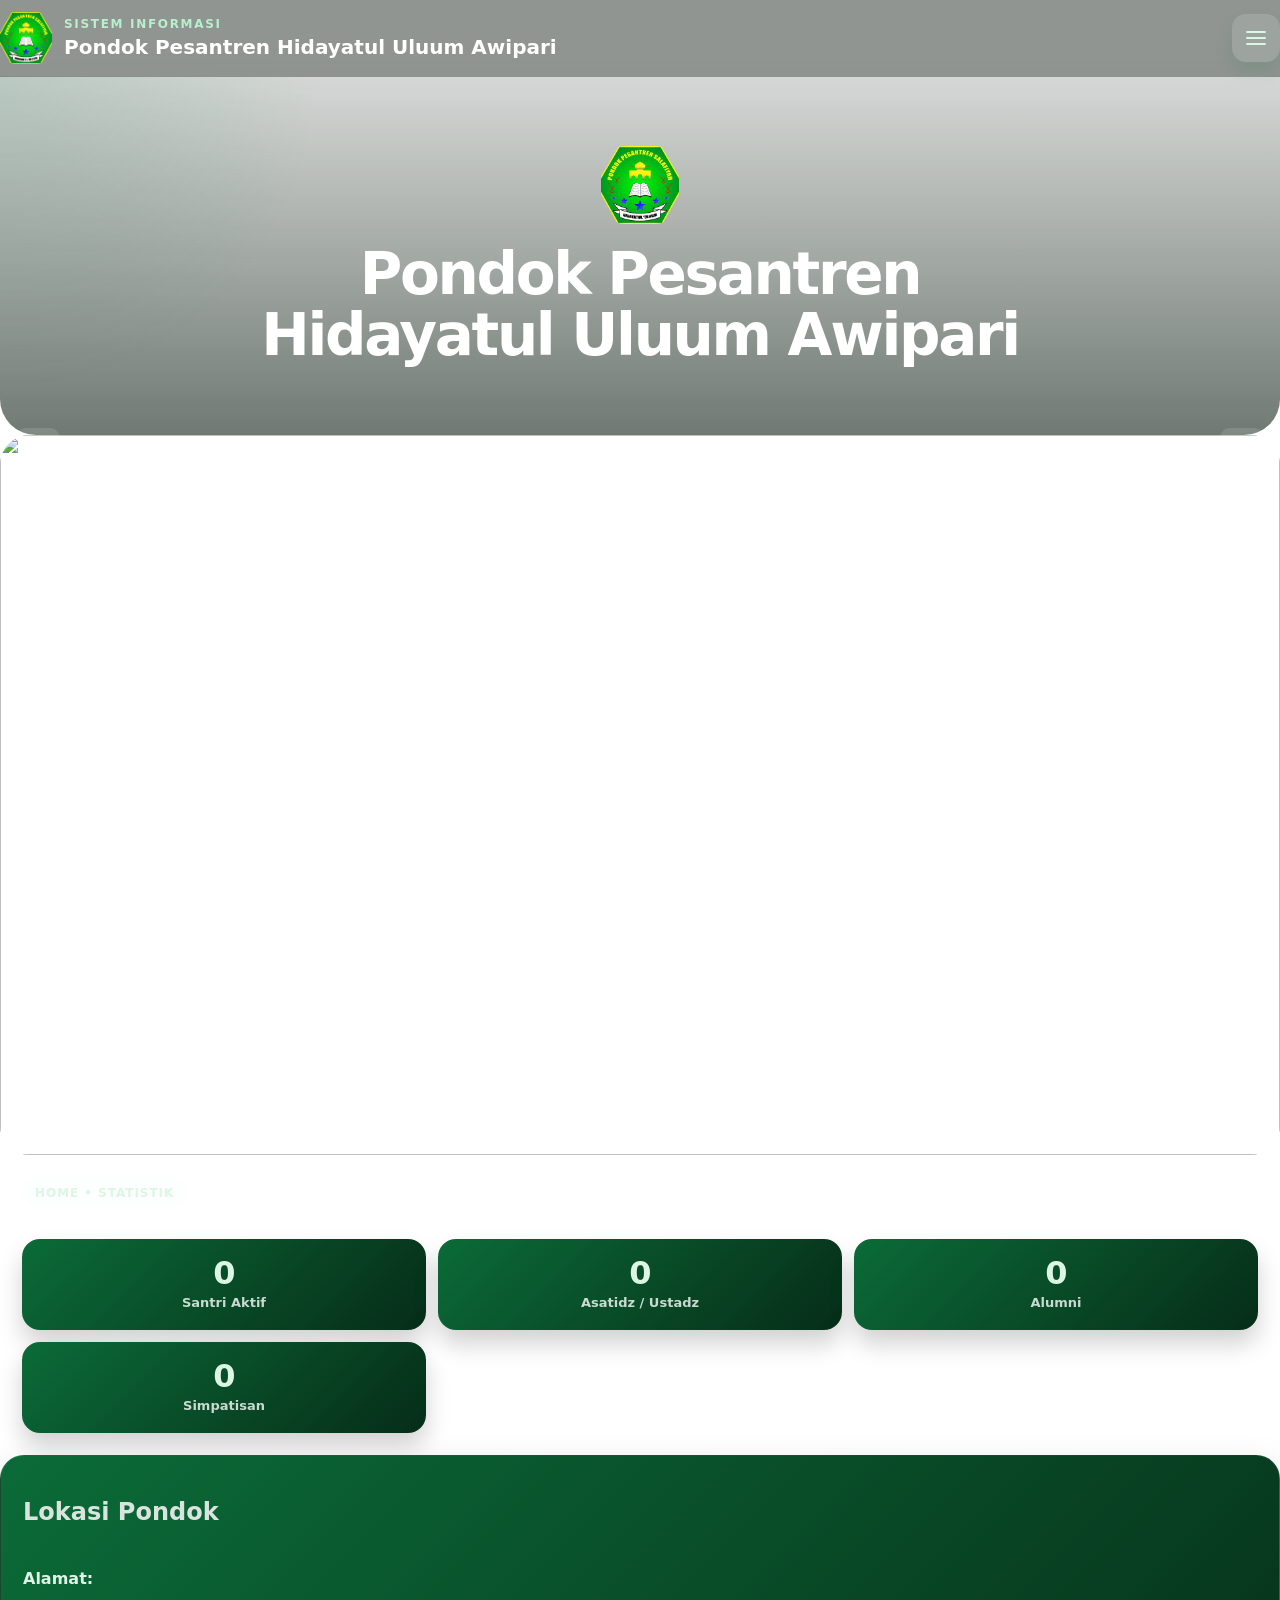
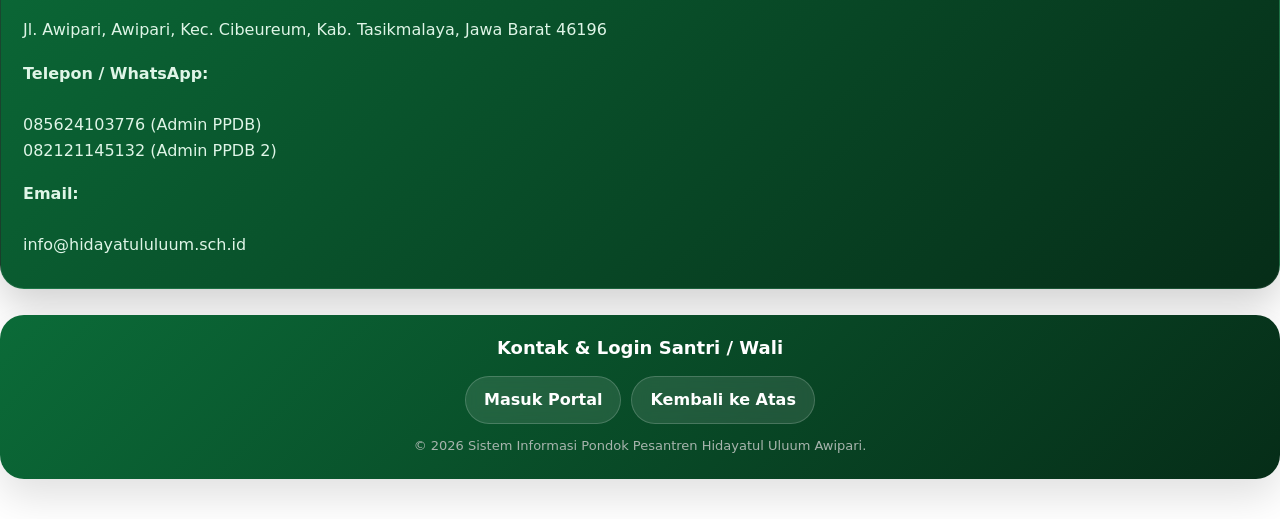
==== commit 4a9ff9cf: "Update index.html" ====
--- a/index.html
+++ b/index.html
@@ -111,11 +111,11 @@
     <div class="section-head">
       <div>
         <div class="section-badge">Menu • Galery</div>
-        <h2 class="section-title">Galery Pondok</h2>
-      </div>
-    </div>
-
-    <div class="galery-grid" id="galery-container">
+        <h2 class="section-title"></h2>
+      </div>
+    </div>
+
+   
 
       <!-- CARD 1 -->
       <article class="news-card">
@@ -156,7 +156,7 @@
           <div class="section-head">
             <div>
               <div class="section-badge">Home • Statistik</div>
-              <h2 class="section-title">Statistik Pondok</h2>
+              <h2 class="section-title"></h2>
              
             </div>
           </div>
@@ -175,10 +175,7 @@
                 <div class="stat-value" data-count="432">0</div>
                 <div class="stat-label">Alumni</div>
               </div>
-              <div class="stat">
-                <div class="stat-value" data-count="15430">0</div>
-                <div class="stat-label">Visitor</div>
-              </div>
+             
               <div class="stat">
                 <div class="stat-value" data-count="5280">0</div>
                 <div class="stat-label">Simpatisan</div>
@@ -228,7 +225,7 @@
     <div class="section-head">
       <div>
         <div class="section-badge">Menu • Profil</div>
-        <h2 class="section-title">Profil Pondok</h2>
+        <h2 class="section-title"></h2>
       </div>
     </div>
 
@@ -270,7 +267,7 @@
     <div class="section-head">
       <div>
         <div class="section-badge">Menu • Visi & Misi</div>
-        <h2 class="section-title">Visi & Misi</h2>
+        <h2 class="section-title"></h2>
       </div>
     </div>
 
@@ -312,7 +309,7 @@
     <div class="section-head">
       <div>
         <div class="section-badge">Menu • Program</div>
-        <h2 class="section-title">Program</h2>
+        <h2 class="section-title"></h2>
       </div>
     </div>
 
@@ -355,7 +352,7 @@
     <div class="section-head">
       <div>
         <div class="section-badge">Menu • Kurikulum</div>
-        <h2 class="section-title">Kurikulum</h2>
+        <h2 class="section-title"></h2>
       </div>
     </div>
 
@@ -397,7 +394,7 @@
     <div class="section-head">
       <div>
         <div class="section-badge">Menu • PPDB</div>
-        <h2 class="section-title">PPDB</h2>
+        <h2 class="section-title"></h2>
       </div>
     </div>
 
@@ -439,7 +436,7 @@
     <div class="section-head">
       <div>
         <div class="section-badge">Menu • BERITA</div>
-        <h2 class="section-title">BERITA</h2>
+        <h2 class="section-title"></h2>
       </div>
     </div>
 
@@ -475,60 +472,59 @@
   </div>
 </section>
 
-    <section class="block content-section" id="donasi">
-      <div class="container">
-        <div class="section-card">
-          <div class="section-head">
-            <div>
-              <div class="section-badge">Menu • Donasi</div>
-              <h2 class="section-title">Donasi & Dukungan</h2>
-           
-            </div>
-          </div>
-
-          <div class="donation-wrap">
-            <div class="donation-card">
-              <h3>Rekening Donasi</h3>
-              <p>
-                Mari dukung pendidikan, pembangunan, dan kegiatan pondok pesantren.
-              </p>
-
-              <div class="donation-list">
-                <div class="bank-box">
-                  <strong>BSI</strong>
-                  <span>7232592146<br>a.n. Pondok Hidayatul Uluum</span>
-                </div>
-              
-
-              <div class="donation-actions">
-                <a class="btn btn-green" href="#kontak">Hubungi Admin</a>
-                <a class="btn btn-light" href="#lokasi">Cek Lokasi</a>
+   <section class="block content-section" id="donasi">
+  <div class="container">
+
+    <div class="section-card">
+
+      <div class="section-head">
+        <div>
+          <div class="section-badge">Menu • Donasi</div>
+          <h2 class="section-title">Donasi & Dukungan</h2>
+        </div>
+      </div>
+
+      <div class="donation-grid">
+
+        <!-- KIRI -->
+        <div class="donation-left">
+          <h3>Rekening Donasi</h3>
+          <p>
+            Mari dukung pendidikan, pembangunan, dan kegiatan pondok pesantren.
+          </p>
+
+          <div class="bank-box">
+            <strong>BSI</strong>
+            <span>7232592146<br>a.n. Pondok Hidayatul Uluum</span>
+          </div>
+
+          <div class="donation-actions">
+            <a class="btn btn-green" href="#kontak">Hubungi Admin</a>
+            <a class="btn btn-light" href="#lokasi">Cek Lokasi</a>
+          </div>
+        </div>
+
+        <!-- KANAN -->
+        <div class="donation-right">
+          <div class="qris-card">
+            <h4>QRIS / Scan Donasi</h4>
+
+            <div class="qris-box">
+              <div class="qris-placeholder">
+                QR CODE
+                <small>Upload gambar QRIS di sini</small>
               </div>
             </div>
 
-            <div class="donation-side">
-              <div class="qris-card">
-                <h4>QRIS / Scan Donasi</h4>
-              
-                <div class="qris-box">
-                  <div>
-                    <div style="font-size:28px;font-weight:900;">QRIS</div>
-                    <small>Area QRIS bisa diganti dengan file gambar upload.</small>
-                  </div>
-                </div>
-              </div>
-
-              <div class="bank-box">
-                <strong>Catatan</strong>
-                <span>
-                 
-                </span>
-              </div>
-            </div>
-          </div>
-        </div>
-      </div>
-    </section>
+          </div>
+        </div>
+
+      </div>
+
+    </div>
+
+  </div>
+</section>
 
     <footer id="kontak">
       <div class="container">
@@ -556,6 +552,9 @@
 <script src="assets/js/navigation.js"></script>
 <script src="assets/js/lightbox.js"></script>
 <script src="assets/js/banner.js"></script>
- <script src="assets/js/cloudinary.js"></script>
+ <!-- <script src="assets/js/cloudinary.js"></script> -->
+
+
+ 
 </body>
 </html>
--- a/assets/css/style.css
+++ b/assets/css/style.css
@@ -52,12 +52,12 @@
   max-width:100%;
 }
 
-.container{
+/* .container{
   width:100%;
   max-width:var(--max);
-  margin:auto;
-  padding:0 16px;
-}
+  margin-inline:auto;
+  padding-inline:16px;
+} */
 
 /* Top bar */
 .topbar{
@@ -479,13 +479,9 @@
   font-size:15px;
 }
 
-/* FOOTER FULL WIDTH */
+/* Footer */
 footer{
-  width:100vw;
-  max-width:100vw;
-  margin-left:calc(50% - 50vw);
-  margin-right:calc(50% - 50vw);
-  padding:0;
+  padding:26px 0 40px;
 }
 
 .footer-card{
@@ -499,8 +495,6 @@
   box-shadow:var(--shadow);
   border:none;
   backdrop-filter:none;
-  width:100%;
-  max-width:100%;
 }
 
 .footer-card strong{
@@ -533,7 +527,7 @@
   .topbar-inner{
     height:70px;
   }
-
+/* 
   .brand-logo{
     width:44px;
     height:44px;
@@ -561,7 +555,7 @@
     padding:16px;
   }
 
-  /* .content-box,
+  .content-box,
   .footer-card{
     padding:16px;
     border-radius:18px;
@@ -574,9 +568,9 @@
   .footer-card{
     border-radius:20px;
     padding:18px;
-  }
-} */
-
+  } */
+}
+/* 
 @media (max-width:520px){
   .brand-title{
     max-width:175px;
@@ -631,7 +625,7 @@
 
   main{
     padding-top:62px;
-  }
+  } */
 }
 
 .lightbox{
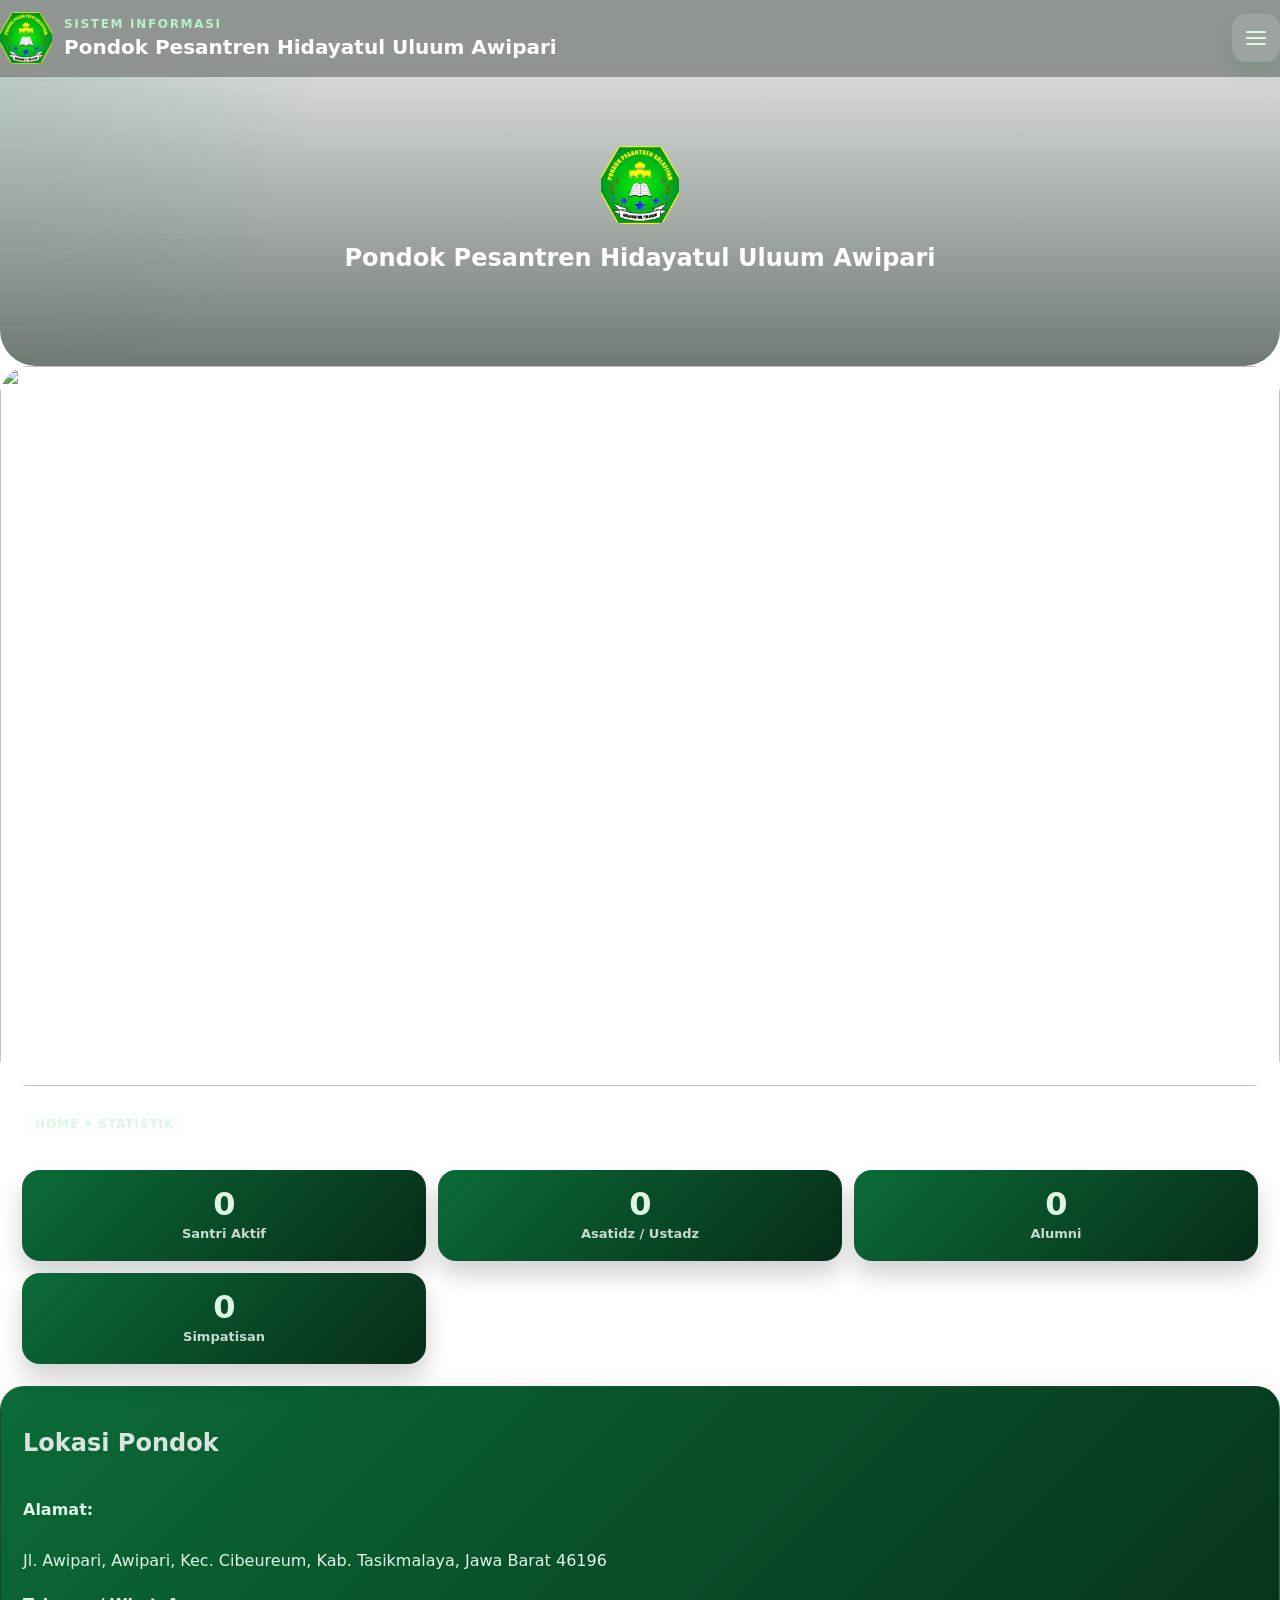
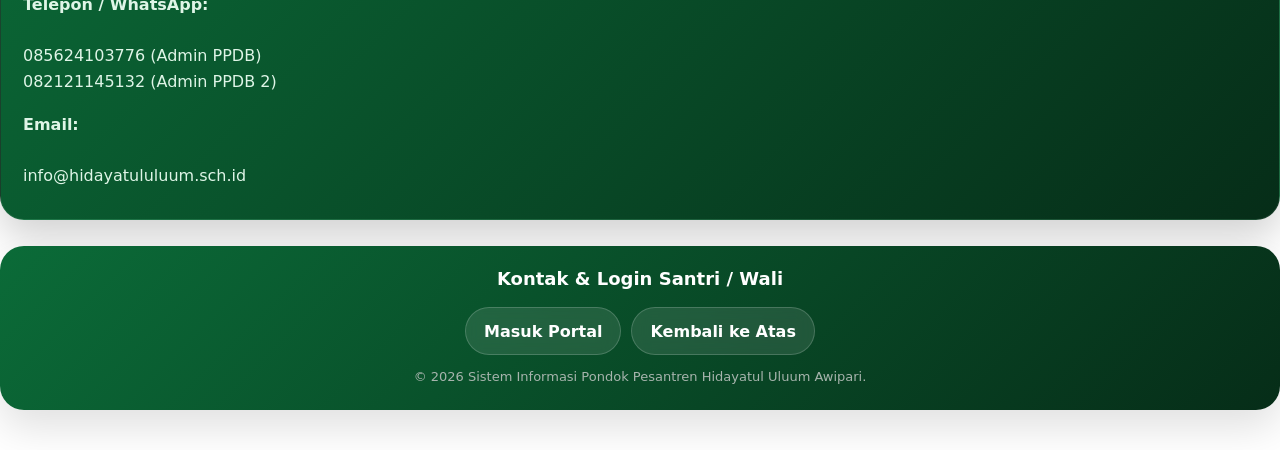
==== commit 82f8e331: "Update index.html" ====
--- a/index.html
+++ b/index.html
@@ -493,12 +493,34 @@
             Mari dukung pendidikan, pembangunan, dan kegiatan pondok pesantren.
           </p>
 
-          <div class="bank-box">
-            <strong>BSI</strong>
-            <span>7232592146<br>a.n. Pondok Hidayatul Uluum</span>
-          </div>
-
-          <div class="donation-actions">
+<div class="bank-qris-wrap">
+
+  <!-- kiri -->
+  <div class="bank-box">
+    <strong>BSI</strong>
+
+    <div class="bank-item">
+      <small>Nomor Rekening</small>
+      <span>7232592146</span>
+    </div>
+
+    <div class="bank-item">
+      <small>A.N</small>
+      <span>Pondok Hidayatul Uluum</span>
+    </div>
+  </div>
+
+  <!-- kanan -->
+  <div class="mini-qris">
+    <img src="assets/img/qris/qris.png" alt="QRIS Donasi">
+  </div>
+
+</div>
+
+         
+
+         
+         <div class="donation-actions">
             <a class="btn btn-green" href="#kontak">Hubungi Admin</a>
             <a class="btn btn-light" href="#lokasi">Cek Lokasi</a>
           </div>
--- a/assets/css/style.css
+++ b/assets/css/style.css
@@ -335,14 +335,14 @@
   background:rgba(255,255,255,.10);
   color:#fff;
   border:1px solid rgba(255,255,255,.12);
-}
+} */
 
 /* Sections */
 section.block{
   padding:0;
 }
 
-.section-card{
+/* .section-card{
   position:relative;
   overflow:hidden;
   background:transparent;
@@ -350,7 +350,7 @@
   border-radius:var(--radius);
   box-shadow:none;
   backdrop-filter:none;
-}
+} */
 
 .section-card::before{
   content:"";
@@ -401,7 +401,8 @@
   margin-bottom:12px;
 }
 
-/* Content pages that switch based on menu */
+/* /* Content pages th */
+/* at switch based on menu */ 
 .content-section{
   display:none;
 }
@@ -416,7 +417,7 @@
   padding:22px;
 }
 
-.content-box{
+/* .content-box{
   position:relative;
   overflow:hidden;
   background:rgba(255,255,255,.11);
@@ -425,7 +426,7 @@
   padding:22px;
   backdrop-filter:blur(12px);
   box-shadow:0 10px 24px rgba(0,0,0,.08);
-}
+} */
 
 .content-box::before{
   content:"";
@@ -474,12 +475,11 @@
 
 .placeholder-card strong{
   display:block;
-  color:#fff;
+  color:transfarent;
   margin-bottom:6px;
   font-size:15px;
 }
-
-/* Footer */
+  /* Footer */
 footer{
   padding:26px 0 40px;
 }
@@ -527,105 +527,9 @@
   .topbar-inner{
     height:70px;
   }
-/* 
-  .brand-logo{
-    width:44px;
-    height:44px;
-    border-radius:14px;
-  }
-
-  .menu-button{
-    width:44px;
-    height:44px;
-  }
-
-  main{
-    padding-top:70px;
-  }
-
-  .section-card{
-    border-radius:20px;
-  }
-
-  .section-head{
-    padding:16px 16px 0;
-  }
-
-  .content-wrap{
-    padding:16px;
-  }
-
-  .content-box,
-  .footer-card{
-    padding:16px;
-    border-radius:18px;
-  }
-
-  .content-box h3{
-    font-size:20px;
-  }
-
-  .footer-card{
-    border-radius:20px;
-    padding:18px;
-  } */
-}
-/* 
-@media (max-width:520px){
-  .brand-title{
-    max-width:175px;
-    white-space:normal;
-    display:-webkit-box;
-    -webkit-line-clamp:2;
-    -webkit-box-orient:vertical;
-    overflow:hidden;
-  }
-
-  .topbar-inner{
-    height:66px;
-  }
-
-  .btn{
-    width:100%;
-  }
-
-  .section-subtitle{
-    font-size:13px;
-  }
-
-  .meta-row{
-    font-size:13px;
-    padding:0;
-  }
-
-  .footer-card{
-    padding:16px;
-  }
-}
-
-@media (max-width:380px){
-  .topbar-inner{
-    height:62px;
-  }
-
-  .brand{
-    gap:10px;
-  }
-
-  .brand-logo{
-    width:40px;
-    height:40px;
-    border-radius:12px;
-  }
-
-  .menu-button{
-    width:42px;
-    height:42px;
-  }
-
-  main{
-    padding-top:62px;
-  } */
+
+ 
+
 }
 
 .lightbox{
--- a/assets/css/home.css
+++ b/assets/css/home.css
@@ -1,115 +1,3 @@
-.hero-kicker{
-  display:inline-block;
-
-  font-size:12px;
-  letter-spacing:.22em;
-  text-transform:uppercase;
-  font-weight:900;
-
-  padding:10px 18px;
-
-  border-radius:999px;
-
-  background:rgba(255,255,255,.12);
-  border:1px solid rgba(255,255,255,.16);
-
-  margin-bottom:18px;
-}
-
-.hero-title{
-  margin:0;
-
-  font-size:clamp(30px, 5vw, 58px);
-
-  line-height:1.05;
-  letter-spacing:-.04em;
-
-  text-wrap:balance;
-}
-
-.hero-subtitle{
-  margin:20px auto 0;
-
-  font-size:16px;
-  line-height:1.8;
-
-  color:rgba(255,255,255,.92);
-
-  max-width:760px;
-}
-
-.hero-actions{
-  display:flex;
-  flex-wrap:wrap;
-
-  gap:14px;
-  justify-content:center;
-
-  margin-top:28px;
-}
-
-.hero-note{
-  display:flex;
-  justify-content:center;
-
-  margin-top:14px;
-
-  color:rgba(255,255,255,.86);
-
-  font-size:13px;
-  text-align:center;
-}
-
-
-
-.dots{
-  display:flex;
-  align-items:center;
-  gap:8px;
-  flex-wrap:wrap;
-}
-
-.dot{
-  width:10px;
-  height:10px;
-  border-radius:50%;
-  border:none;
-  background:rgba(255,255,255,.38);
-  cursor:pointer;
-  transition:.22s ease;
-}
-
-.dot.active{
-  width:28px;
-  border-radius:999px;
-  background:#dbf6e3;
-}
-
-.slider-actions{
-  display:flex;
-  gap:10px;
-}
-
-.icon-btn{
-  width:42px;
-  height:42px;
-  border:none;
-  border-radius:12px;
-  cursor:pointer;
-  background:rgba(255,255,255,.12);
-  color:#fff;
-  font-size:18px;
-  display:grid;
-  place-items:center;
-  transition:.22s ease;
-  border:1px solid rgba(255,255,255,.10);
-}
-
-.icon-btn:hover{
-  background:rgba(255,255,255,.18);
-}
-
-/* Statistics */
 .stats-wrap{
   position:relative;
   z-index:1;
@@ -148,6 +36,95 @@
   font-size:13px;
   line-height:1.4;
 }
+
+ 
+/* donation */
+.donation-grid{
+  display: flex;
+  gap: 24px;
+  align-items: stretch;
+  margin-top: 20px;
+}
+
+.donation-left,
+.donation-right{
+  flex: 1;
+  background: linear-gradient(135deg, #eaf6ef, #dff3e5);
+  border-radius: 16px;
+  padding: 20px;
+  box-shadow: 0 10px 25px rgba(0,0,0,0.06);
+  border: 1px solid rgba(11, 107, 56, 0.15);
+}
+
+.bank-box{
+  margin-top: 16px;
+  padding: 14px;
+  border-radius: 12px;
+  background: #dff3e5;
+  border-left: 4px solid #0b6b38;
+}
+
+.bank-box strong{
+  display:block;
+  font-size: 16px;
+  margin-bottom: 6px;
+}
+
+/* tombol */
+.donation-actions{
+  display:flex;
+  gap:10px;
+  margin-top:16px;
+  flex-wrap: wrap;
+}
+
+/* QRIS */
+.qris-card h4{
+  margin-bottom: 12px;
+}
+
+.qris-box{
+  display:flex;
+  justify-content:center;
+  align-items:center;
+  height: 100%;
+  min-height: 180px;
+  border-radius: 12px;
+  background: linear-gradient(135deg, #dff3e5, #eaf6ef);
+  border: 2px dashed #0b6b38;
+}
+
+.qris-placeholder{
+  text-align:center;
+  font-weight:700;
+  color:#0b6b38;
+}
+
+.qris-placeholder small{
+  display:block;
+  font-weight:400;
+  color:#61707b;
+  margin-top:6px;
+}
+
+#donasi .section-card{
+  background: linear-gradient(135deg, #eaf6ef, #dff3e5) !important;
+  border: 1px solid rgba(11,107,56,.18);
+  box-shadow: 0 14px 30px rgba(11,107,56,.12);
+}
+
+#donasi .content-box{
+  background: rgba(234,246,239,.18);
+  border: 1px solid rgba(11,107,56,.15);
+}
+
+/* responsive */
+@media (max-width: 768px){
+  .donation-grid{
+    flex-direction: column;
+  }
+}
+
 
 /* Location */
 .location-full{
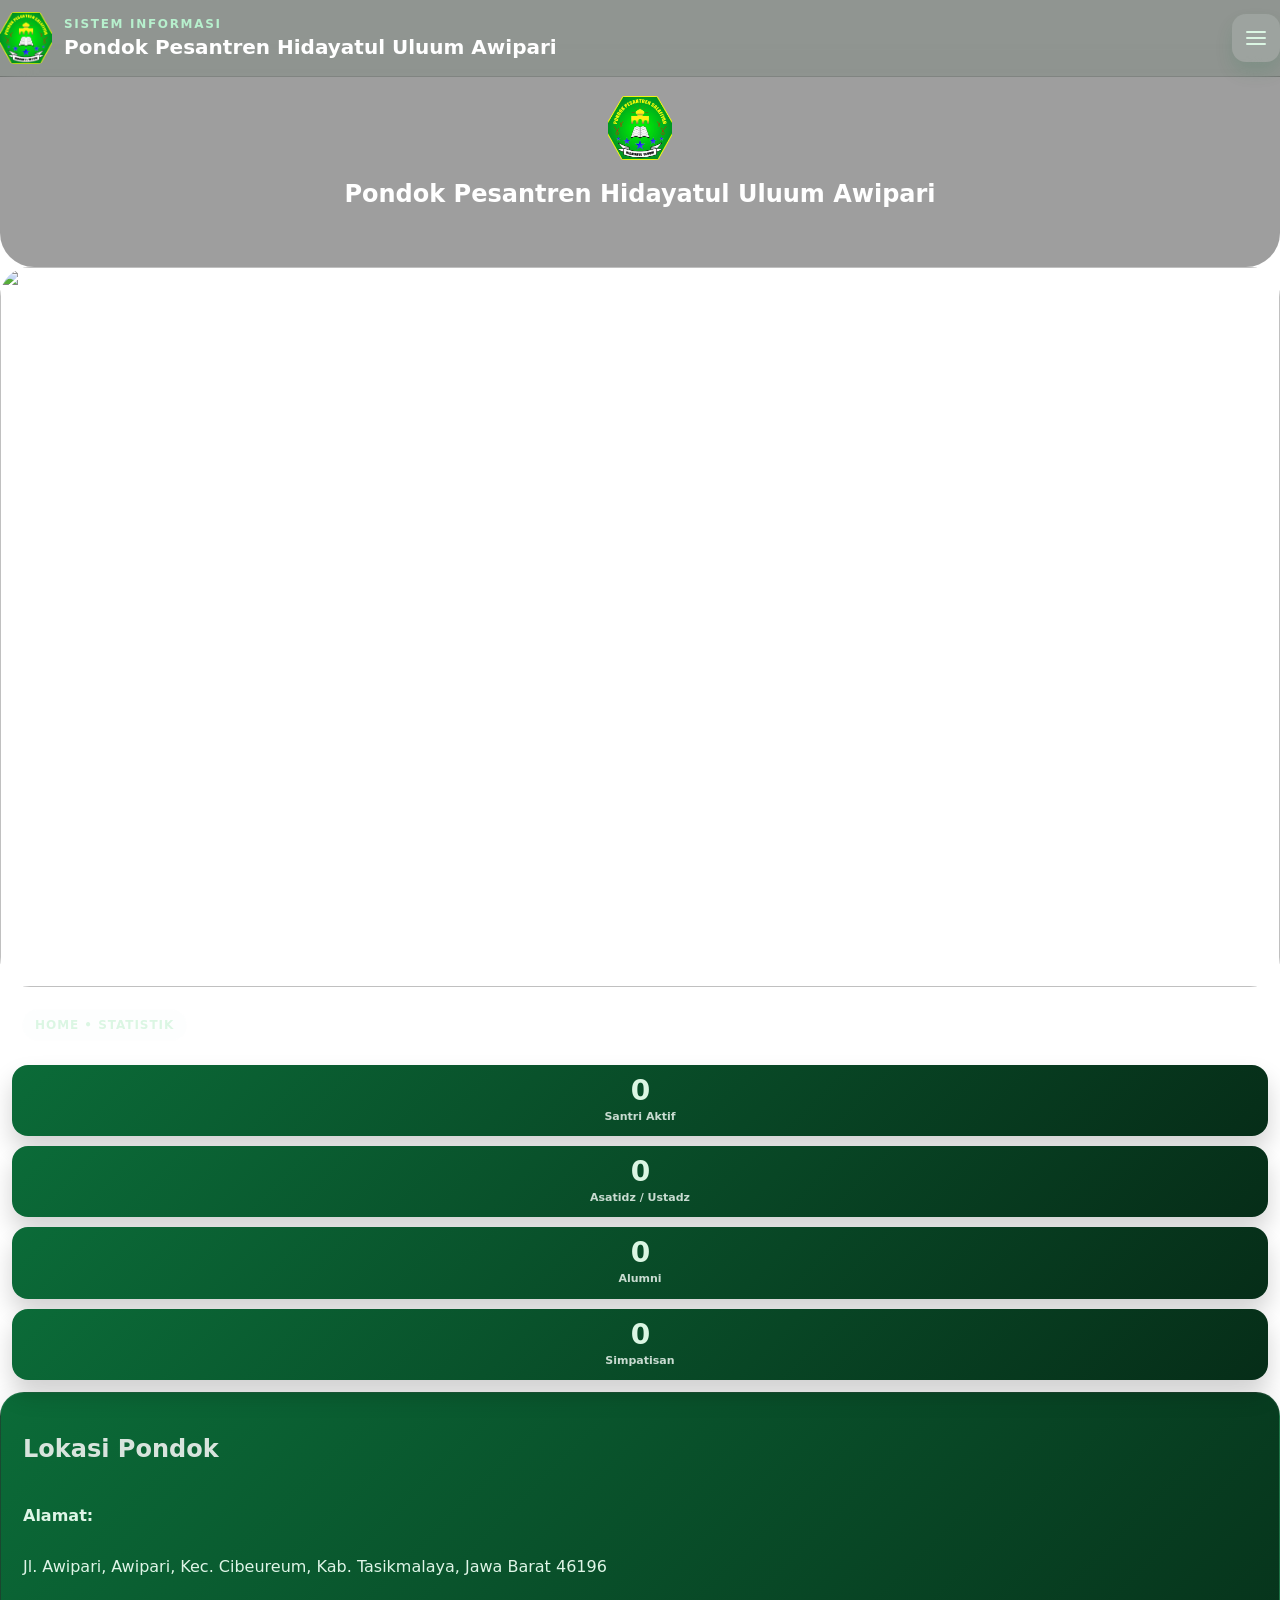
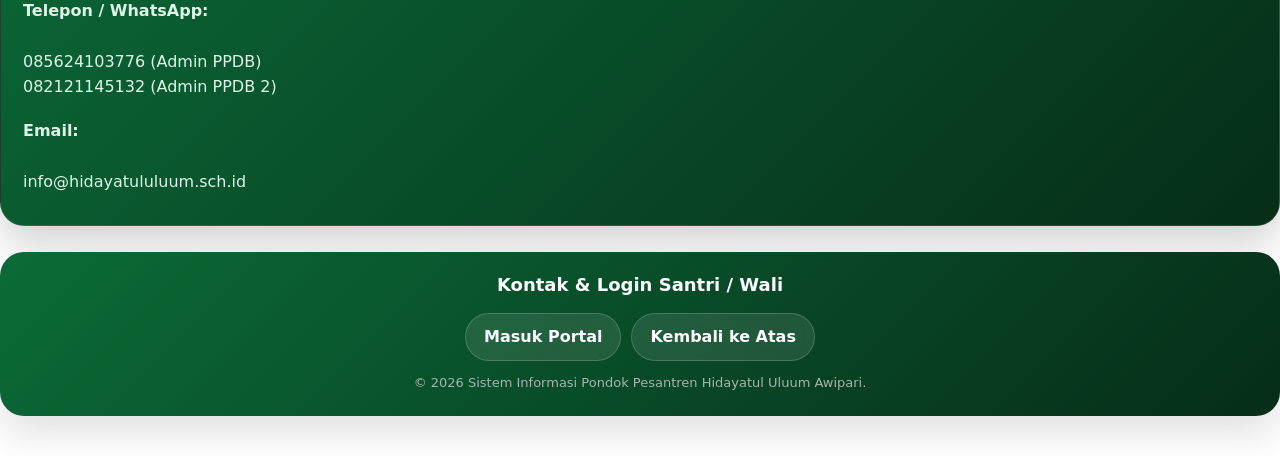
==== commit 4d99a0e9: "Update index.html" ====
--- a/index.html
+++ b/index.html
@@ -6,6 +6,14 @@
   <link rel="icon" type="image/png" href="logo.png">
   <title>Sistem Informasi Ponpes Hidayatul Uluum</title>
   <meta name="description" content="Sistem Informasi Pondok Pesantren Hidayatul Uluum Awipari" />
+
+ <meta property="og:title" content="Sistem Informasi Ponpes Hidayatul Uluum">
+<meta property="og:description" content="Website resmi Pondok Pesantren Hidayatul Uluum Awipari">
+<meta property="og:image" content="https://huonline.github.io/hidayatululuum/logo.png">
+<meta property="og:url" content="https://huonline.github.io/hidayatululuum/">
+<meta property="og:type" content="website">
+
+<meta name="twitter:card" content="summary_large_image">
 
   
   <link rel="stylesheet" href="assets/css/style.css">
@@ -17,7 +25,7 @@
   <link rel="stylesheet" href="assets/css/berita.css">
   <link rel="stylesheet" href="assets/css/program.css">
   <link rel="stylesheet" href="assets/css/ppdb.css">
-  
+   <link rel="stylesheet" href="assets/css/kurikulum.css">
   
 </head>
 <body>
@@ -99,7 +107,9 @@
   <div class="hero-banner">
     <img src="assets/img/banner/banner.jpeg" class="slide active">
     <img src="assets/img/banner/banner1.jpeg" class="slide">
-    <img src="assets/img/banner/banner2.jpeg" class="slide active">
+    <img src="assets/img/banner/banner2.jpg" class="slide">
+   <img src="assets/img/banner/banner4.jpg" class="slide">
+   <img src="assets/img/banner/banner5.jpg" class="slide">
   </div>
 
 </section>
@@ -469,10 +479,12 @@
 
     </div>
 
-  </div>
-</section>
-
-   <section class="block content-section" id="donasi">
+  </div><
+         
+   
+  </section>
+
+<section class="block content-section" id="donasi">
   <div class="container">
 
     <div class="section-card">
@@ -480,73 +492,71 @@
       <div class="section-head">
         <div>
           <div class="section-badge">Menu • Donasi</div>
-          <h2 class="section-title">Donasi & Dukungan</h2>
+          <h2 class="section-title"></h2>
         </div>
       </div>
 
       <div class="donation-grid">
 
-        <!-- KIRI -->
         <div class="donation-left">
+
           <h3>Rekening Donasi</h3>
+
           <p>
             Mari dukung pendidikan, pembangunan, dan kegiatan pondok pesantren.
           </p>
 
-<div class="bank-qris-wrap">
-
-  <!-- kiri -->
-  <div class="bank-box">
-    <strong>BSI</strong>
-
-    <div class="bank-item">
-      <small>Nomor Rekening</small>
-      <span>7232592146</span>
-    </div>
-
-    <div class="bank-item">
-      <small>A.N</small>
-      <span>Pondok Hidayatul Uluum</span>
-    </div>
-  </div>
-
-  <!-- kanan -->
-  <div class="mini-qris">
-    <img src="assets/img/qris/qris.png" alt="QRIS Donasi">
-  </div>
-
-</div>
-
-         
-
-         
-         <div class="donation-actions">
-            <a class="btn btn-green" href="#kontak">Hubungi Admin</a>
-            <a class="btn btn-light" href="#lokasi">Cek Lokasi</a>
-          </div>
+          <!-- BOX REKENING + QR -->
+          <div class="bank-box">
+
+            <!-- kiri -->
+            <div class="bank-info">
+
+              <strong>BSI</strong>
+
+              <div class="bank-item">
+                <small>Nomor Rekening</small>
+                <span>7232592146</span>
+              </div>
+
+              <div class="bank-item">
+                <small>A.N</small>
+                <span>Pondok Hidayatul Uluum</span>
+              </div>
+
+            </div>
+
+            <!-- kanan -->
+            <div class="mini-qris">
+              <img src="assets/img/qris/qris.png" alt="QRIS Donasi">
+            </div>
+
+          </div>
+
+          <!-- tombol -->
+          <div class="donation-actions">
+            <a class="btn btn-green" href="#kontak">
+              Hubungi Admin
+            </a>
+
+            <a class="btn btn-light" href="#lokasi">
+              Cek Lokasi
+            </a>
+          </div>
+
         </div>
 
-        <!-- KANAN -->
-        <div class="donation-right">
-          <div class="qris-card">
-            <h4>QRIS / Scan Donasi</h4>
-
-            <div class="qris-box">
-              <div class="qris-placeholder">
-                QR CODE
-                <small>Upload gambar QRIS di sini</small>
-              </div>
-            </div>
-
-          </div>
-        </div>
-
-      </div>
-
-    </div>
-
-  </div>
-</section>
+      </div>
+
+    </div>
+
+  </div>
+</section>
+  
+  
+  
+  
+  </section>
 
     <footer id="kontak">
       <div class="container">
--- a/assets/css/judul.css
+++ b/assets/css/judul.css
@@ -1,36 +1,26 @@
 .hero{
   width:100%;
-  padding:0;
+  padding:0px;
 }
+
 .hero-shell{
   width:100%;
+  min-height:100px;
 
-  border-radius:0 0 36px 36px;
+  border-radius:0 0 34px 34px;
 
-  position:relative;
-  overflow:hidden;
+  padding:20px;
 
-  background:
-    linear-gradient(180deg, rgba(8, 24, 14, .18), rgba(8, 24, 14, .58)),
-    url('../../background.jpeg') center/cover no-repeat;
+  background:rgba(0,0,0,.38);
+  backdrop-filter:blur(14px);
+}
+.hero-shell::before{
+  content:none;
 }
 
-
-.hero-shell::before{
-  content:"";
-  position:absolute;
-  inset:0;
-
-  background:
-    linear-gradient(180deg, rgba(255,255,255,.06), rgba(255,255,255,0)),
-    radial-gradient(circle at top left, rgba(11,107,56,.14), transparent 24%);
-
-  pointer-events:none;
-}
 .hero-inner{
   width:100%;
-
-  padding:70px 24px 55px;
+  padding:0;
 
   display:flex;
   flex-direction:column;
@@ -44,22 +34,16 @@
 }
 
 .hero-brand{
-  text-align:center;
+  width:100%;
+  max-width:900px;
   margin:0 auto;
-  max-width:1000px;
 }
 
 .hero-logo{
-  width:78px;
-  height:78px;
-
-  border-radius:24px;
+  width:64px;
+  height:64px;
+  border-radius:18px;
   object-fit:cover;
-
-  background:transparent;
-  border:none;
-  box-shadow:none;
-
   display:block;
-  margin:0 auto 20px;
+  margin:0 auto 12px;
 }
--- a/assets/css/home.css
+++ b/assets/css/home.css
@@ -1,20 +1,20 @@
 .stats-wrap{
   position:relative;
   z-index:1;
-  padding:18px 22px 22px;
+  padding:12px;
 }
 
 .stats-grid{
   display:grid;
-  grid-template-columns:repeat(3, minmax(0, 1fr));
-  gap:12px;
+ 
+  gap:10px;
 }
 
 .stat{
-  padding:18px 14px;
+  padding:12px 6px;
   background:linear-gradient(135deg, #0b6b38, #062d18);
   border:none;
-  border-radius:18px;
+  border-radius:16px;
   text-align:center;
   box-shadow:0 14px 24px rgba(0,0,0,.18);
   min-width:0;
@@ -22,7 +22,7 @@
 }
 
 .stat-value{
-  font-size:clamp(22px, 3.2vw, 32px);
+  font-size:28px;
   font-weight:900;
   color:#dbf6e3;
   letter-spacing:-.03em;
@@ -33,99 +33,216 @@
 .stat-label{
   color:rgba(237,247,241,.84);
   font-weight:700;
-  font-size:13px;
-  line-height:1.4;
+  font-size:11px;
+  line-height:1.3;
 }
 
  
 /* donation */
+/* =========================
+   DONASI
+========================= */
+
+/* =========================
+   DONASI
+========================= */
+
 .donation-grid{
-  display: flex;
-  gap: 24px;
-  align-items: stretch;
-  margin-top: 20px;
-}
-
-.donation-left,
-.donation-right{
-  flex: 1;
-  background: linear-gradient(135deg, #eaf6ef, #dff3e5);
-  border-radius: 16px;
-  padding: 20px;
-  box-shadow: 0 10px 25px rgba(0,0,0,0.06);
-  border: 1px solid rgba(11, 107, 56, 0.15);
-}
+  margin-top:20px;
+}
+
+.donation-left{
+  background:linear-gradient(135deg,#0b6b38,#062d18);
+  border-radius:24px;
+  padding:24px;
+  border:1px solid rgba(255,255,255,.08);
+  box-shadow:0 18px 40px rgba(0,0,0,.18);
+}
+
+/* judul */
+.donation-left h3{
+  margin:0 0 14px;
+  font-size:28px;
+  color:#fff;
+}
+
+/* deskripsi */
+.donation-left p{
+  margin:0;
+  line-height:1.8;
+  color:rgba(255,255,255,.85);
+  font-size:15px;
+}
+
+/* =========================
+   BOX REKENING
+========================= */
 
 .bank-box{
-  margin-top: 16px;
-  padding: 14px;
-  border-radius: 12px;
-  background: #dff3e5;
-  border-left: 4px solid #0b6b38;
-}
-
-.bank-box strong{
+  margin-top:22px;
+
+  display:flex;
+  justify-content:space-between;
+  align-items:center;
+  gap:20px;
+
+  padding:20px;
+  border-radius:22px;
+
+  background:rgba(255,255,255,.08);
+  border:1px solid rgba(255,255,255,.10);
+
+  backdrop-filter:blur(10px);
+}
+
+/* kiri */
+.bank-info{
+  flex:1;
+}
+
+.bank-info strong{
   display:block;
-  font-size: 16px;
-  margin-bottom: 6px;
-}
-
-/* tombol */
+  font-size:26px;
+  color:#fff;
+  margin-bottom:18px;
+}
+
+/* item rekening */
+.bank-item{
+  margin-top:16px;
+}
+
+.bank-item small{
+  display:block;
+  font-size:12px;
+  color:rgba(255,255,255,.65);
+  margin-bottom:6px;
+  letter-spacing:.04em;
+}
+
+.bank-item span{
+  font-size:18px;
+  font-weight:800;
+  color:#fff;
+  line-height:1.6;
+}
+
+/* =========================
+   QRIS
+========================= */
+
+.mini-qris{
+  width:22vw;
+  max-width:120px;
+  min-width:75px
+
+    aspect-ratio:9/16;
+
+  background:#fff;
+  border-radius:14px;
+
+  overflow:hidden;
+  flex-shrink:0;
+
+  padding:5px;
+}
+
+.mini-qris img{
+  width:100%;
+  height:100%;
+  object-fit:contain;
+  border-radius:10px;
+}
+
+/* =========================
+   BUTTON
+========================= */
+
 .donation-actions{
   display:flex;
-  gap:10px;
-  margin-top:16px;
-  flex-wrap: wrap;
-}
-
-/* QRIS */
-.qris-card h4{
-  margin-bottom: 12px;
-}
-
-.qris-box{
-  display:flex;
-  justify-content:center;
-  align-items:center;
-  height: 100%;
-  min-height: 180px;
-  border-radius: 12px;
-  background: linear-gradient(135deg, #dff3e5, #eaf6ef);
-  border: 2px dashed #0b6b38;
-}
-
-.qris-placeholder{
-  text-align:center;
-  font-weight:700;
-  color:#0b6b38;
-}
-
-.qris-placeholder small{
-  display:block;
-  font-weight:400;
-  color:#61707b;
-  margin-top:6px;
-}
+  gap:14px;
+  margin-top:22px;
+  flex-wrap:wrap;
+}
+
+/* =========================
+   SECTION
+========================= */
 
 #donasi .section-card{
-  background: linear-gradient(135deg, #eaf6ef, #dff3e5) !important;
-  border: 1px solid rgba(11,107,56,.18);
-  box-shadow: 0 14px 30px rgba(11,107,56,.12);
-}
-
-#donasi .content-box{
-  background: rgba(234,246,239,.18);
-  border: 1px solid rgba(11,107,56,.15);
-}
-
-/* responsive */
-@media (max-width: 768px){
-  .donation-grid{
-    flex-direction: column;
-  }
-}
-
-
+  background:transparent !important;
+  border:none !important;
+  box-shadow:none !important;
+  backdrop-filter:none !important;
+}
+
+/* =========================
+   RESPONSIVE TABLET
+========================= */
+
+@media (max-width:768px){
+
+  .donation-left{
+    padding:18px;
+    border-radius:20px;
+  }
+
+  .donation-left h3{
+    font-size:24px;
+  }
+
+  .bank-box{
+   flex-direction:row;
+    align-item:center;
+  }
+
+  .bank-info strong{
+    font-size:24px;
+  }
+
+  .bank-item span{
+    font-size:16px;
+  }
+
+ 
+  .donation-actions{
+    flex-direction:column;
+  }
+
+  .donation-actions .btn{
+    width:100%;
+  }
+
+}
+
+/* =========================
+   RESPONSIVE HP KECIL
+========================= */
+
+@media (max-width:480px){
+
+  .donation-left{
+    padding:16px;
+  }
+
+  .bank-box{
+    border-radius:18px;
+    padding:16px;
+  }
+
+  .bank-info strong{
+    font-size:22px;
+  }
+
+  .bank-item span{
+    font-size:15px;
+  }
+
+}
+
+
+
+}
 /* Location */
 .location-full{
   width:100%;
@@ -197,14 +314,11 @@
 }
 
 /* Responsive */
-@media (max-width:1024px){
+@media (max-width:768px){
   .stats-grid{
-    grid-template-columns:repeat(2, minmax(0, 1fr));
-  }
-}
-
-@media (max-width:768px){
-  .hero-shell{
-    min-height:auto;
-    border-radius:0 0 22px 22px;
-  }
+    grid-template-columns:repeat(2, 1fr);
+    gap1:8px;
+    
+  }
+}
+
--- a/assets/css/kurikulum.css
+++ b/assets/css/kurikulum.css
@@ -0,0 +1,39 @@
+/* SECTION */
+.kurikulum{
+  width:100%;
+  padding:18px 0;
+}
+
+/* GRID */
+.kurikulum-grid{
+  display:grid;
+
+  grid-template-columns:repeat(3, 1fr);
+
+   gap:8px;
+}
+
+/* IMAGE */
+.kurikulum-grid img{
+  width:100%;
+
+  aspect-ratio:9/16;
+
+  object-fit:cover;
+
+  border-radius:16px;
+
+  display:block;
+
+  transition:.25s ease;
+}
+
+/* LAPTOP / PC */
+@media (min-width:900px){
+
+  .kurikulum-grid{
+    grid-template-columns:
+    repeat(auto-fit, minmax(180px, 1fr));
+  }
+
+}
